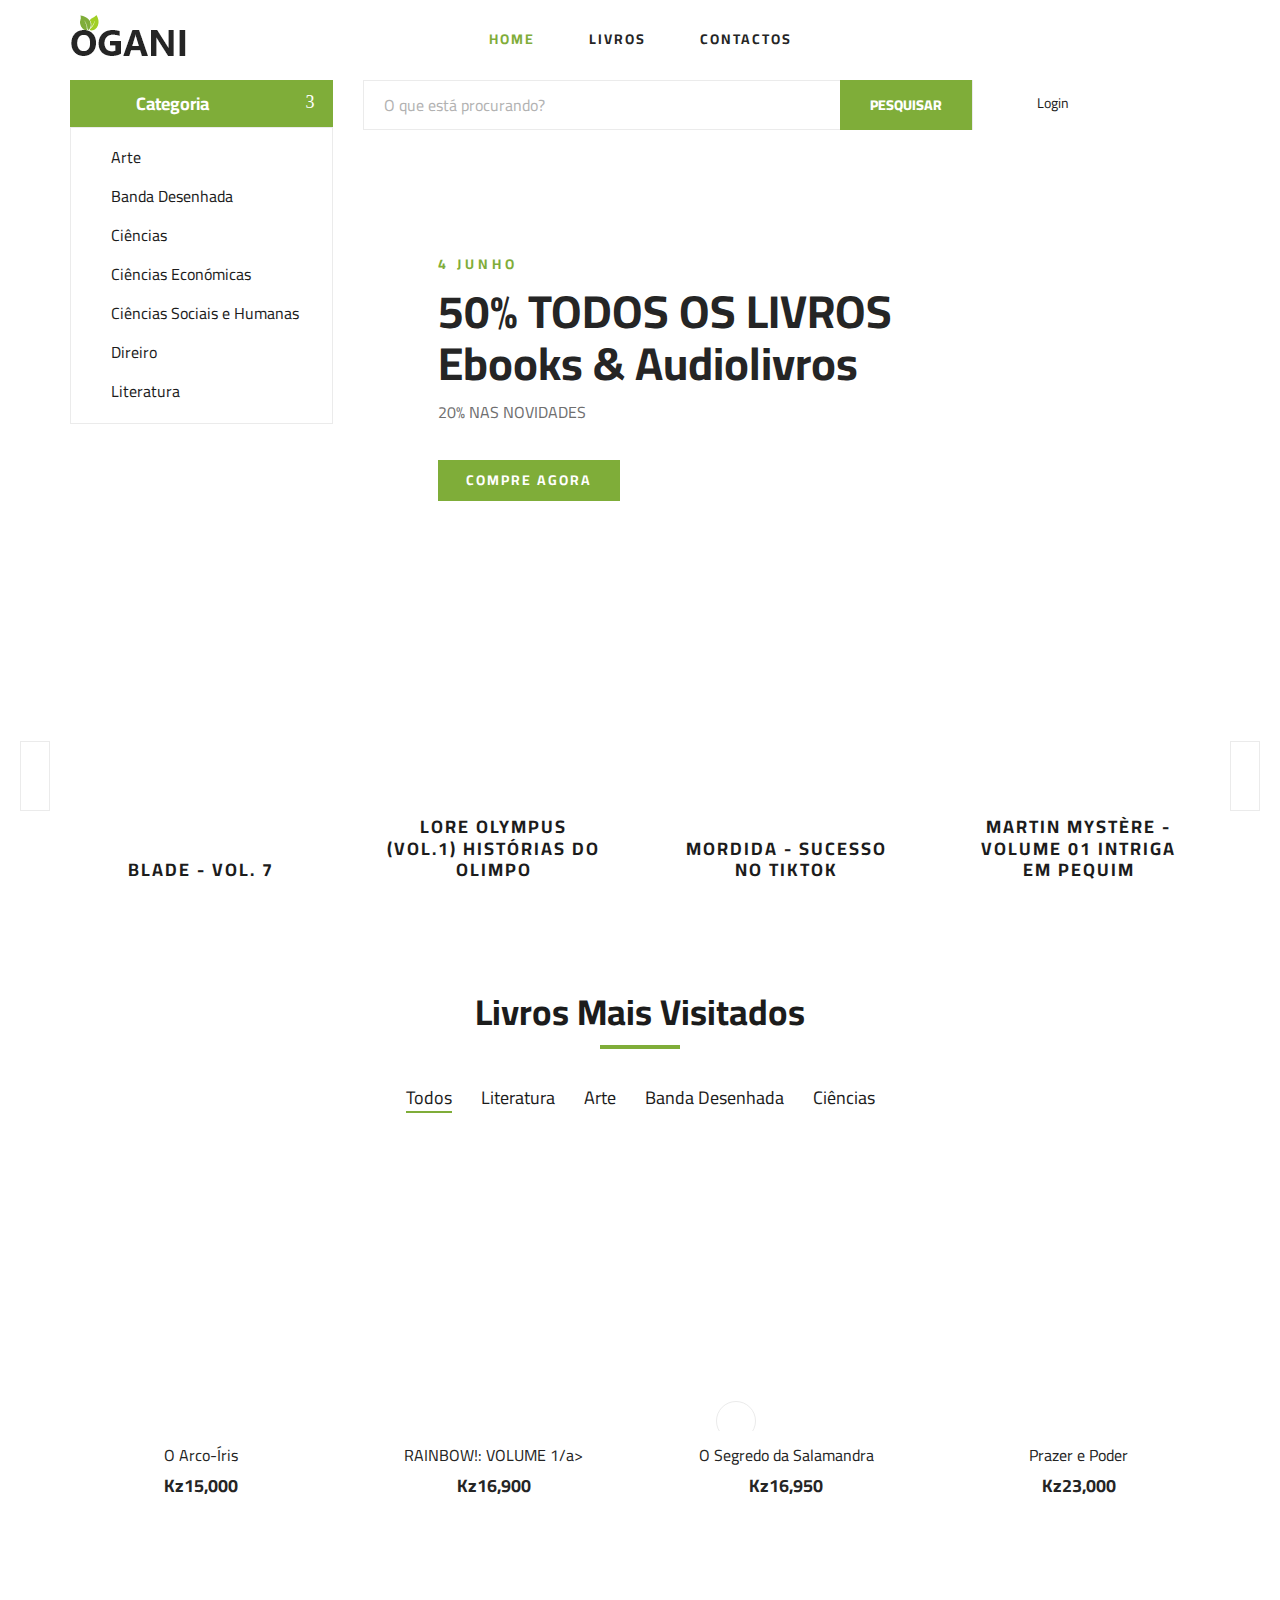
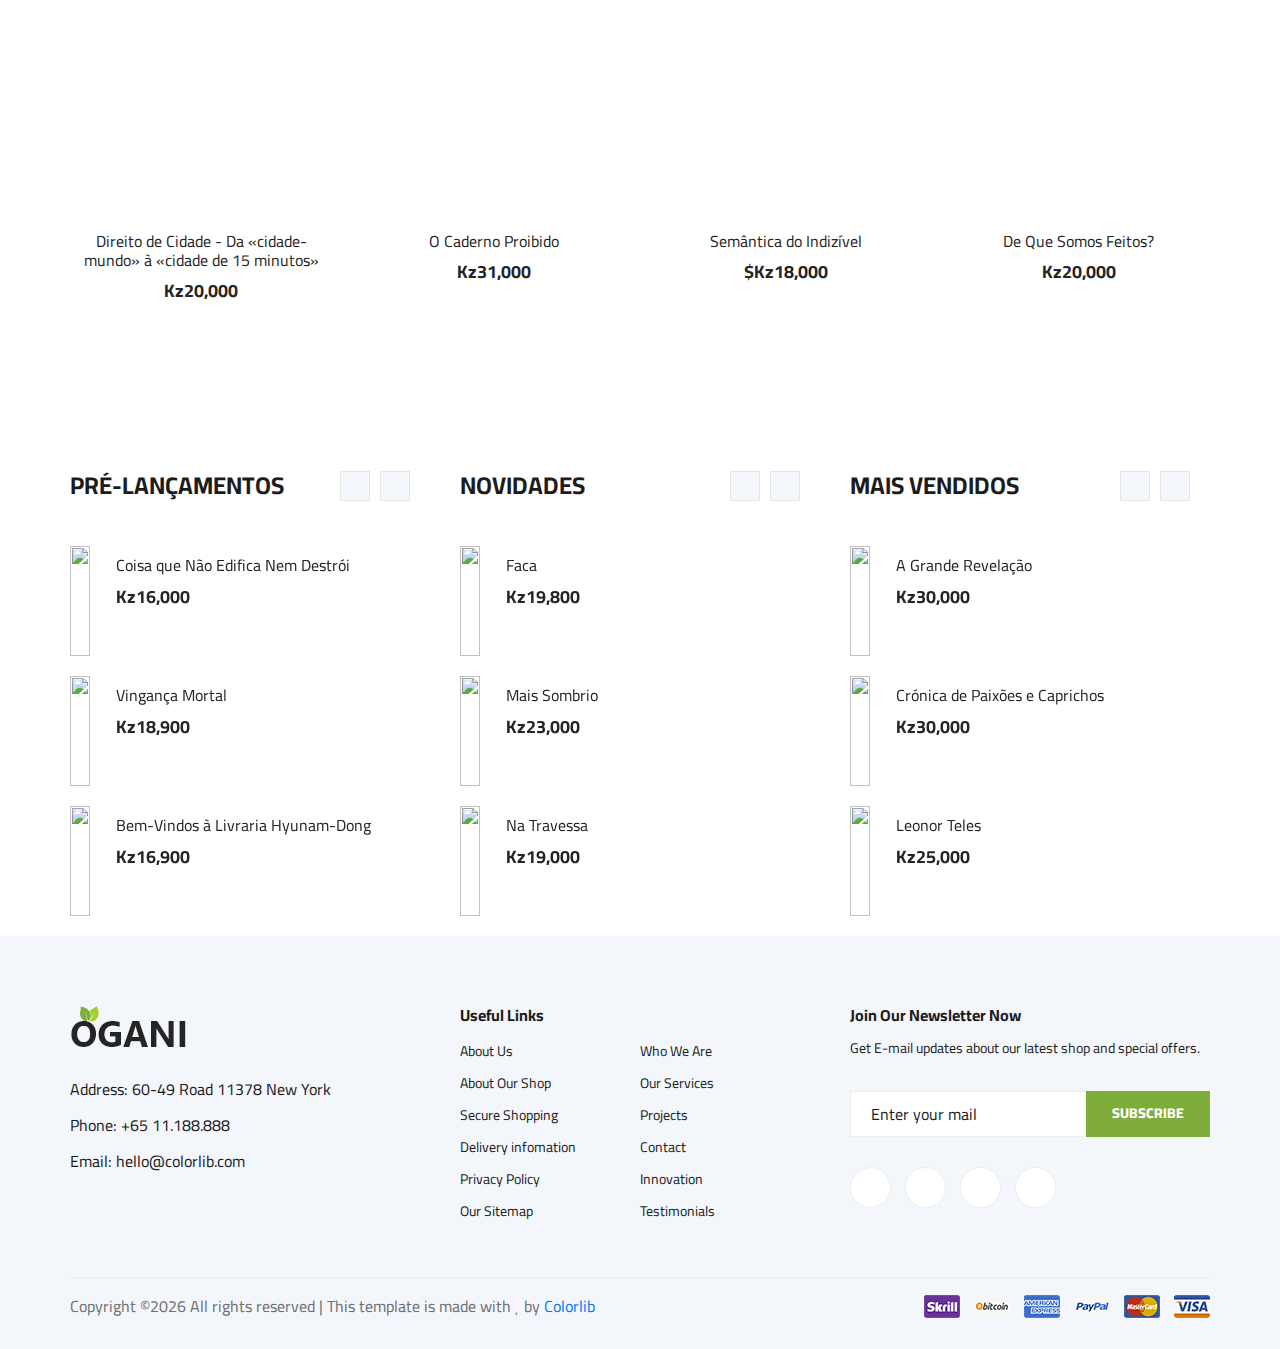
==== front-end/views/index.html @ da1314e0 "first" ====
<!DOCTYPE html>
<html lang="pt">

<head>
    <meta charset="UTF-8">
    <meta name="description" content="Ogani Template">
    <meta name="keywords" content="Ogani, unica, creative, html">
    <meta name="viewport" content="width=device-width, initial-scale=1.0">
    <meta http-equiv="X-UA-Compatible" content="ie=edge">
    <title>Livraria Reepson</title>

    <!-- Google Font -->
    <link href="https://fonts.googleapis.com/css2?family=Cairo:wght@200;300;400;600;900&display=swap" rel="stylesheet">

    <!-- Css Styles -->
    <link rel="stylesheet" href="support/css/bootstrap.min.css" type="text/css">
    <link rel="stylesheet" href="support/css/font-awesome.min.css" type="text/css">
    <link rel="stylesheet" href="support/css/elegant-icons.css" type="text/css">
    <link rel="stylesheet" href="support/css/nice-select.css" type="text/css">
    <link rel="stylesheet" href="support/css/jquery-ui.min.css" type="text/css">
    <link rel="stylesheet" href="support/css/owl.carousel.min.css" type="text/css">
    <link rel="stylesheet" href="support/css/slicknav.min.css" type="text/css">
    <link rel="stylesheet" href="support/css/style.css" type="text/css">
</head>

<body>
    <!-- Page Preloder -->
    <div id="preloder">
        <div class="loader"></div>
    </div>

    <!-- Humberger Begin -->
    <div class="humberger__menu__overlay"></div>
    <div class="humberger__menu__wrapper">
        <div class="humberger__menu__logo">
            <a href="#"><img src="img/logo.png" alt=""></a>
        </div>
    </div>
    <!-- Humberger End -->

    <!-- Header Section Begin -->
    <header class="header">
       
        <div class="container">
            <div class="row">
                <div class="col-lg-3">
                    <div class="header__logo">
                        <a href="./index.html"><img src="support/img/logo.png" alt=""></a>
                    </div>
                </div>
                <div class="col-lg-6">
                    <nav class="header__menu text-center">
                        <ul>
                            <li class="active"><a href="./index.html">Home</a></li>
                            <li><a href="./shop-grid.html">Livros</a></li>
                            <li><a href="./contact.html">Contactos</a></li>
                        </ul>
                    </nav>
                </div>
            </div>
            <div class="humberger__open">
                <i class="fa fa-bars"></i>
            </div>
        </div>
    </header>
    <!-- Header Section End -->

    <!-- Hero Section Begin -->
    <section class="hero">
        <div class="container">
            <div class="row">
                <div class="col-lg-3">
                    <div class="hero__categories">
                        <div class="hero__categories__all">
                            <i class="fa fa-bars"></i>
                            <span>Categoria</span>
                        </div>
                        <ul>
                            <li><a href="#">Arte</a></li>
                            <li><a href="#">Banda Desenhada</a></li>
                            <li><a href="#">Ciências</a></li>
                            <li><a href="#">Ciências Económicas</a></li>
                            <li><a href="#">Ciências Sociais e Humanas</a></li>
                            <li><a href="#">Direiro</a></li>
                            <li><a href="#">Literatura</a></li>
                        </ul>
                    </div>
                </div>
                <div class="col-lg-9">
                    <div class="hero__search">
                        <div class="hero__search__form">
                            <form action="#">
                                <input type="text" placeholder="O que está procurando?">
                                <button type="submit" class="site-btn">Pesquisar</button>
                            </form>
                        </div>
                        <div class="container">
                            <div class="row">
                                <div class="col-lg-6 col-md-6">
                                    <div class="header__top__right">
                                        <div class="header__top__right__auth">
                                            <a href="#"><i class="fa fa-user"></i> Login</a>
                                        </div>
                                    </div>
                                </div>
                            </div>
                        </div>
                    </div>
                    <div class="hero__item set-bg" data-setbg="https://www.bertrand.pt/img/bn_ae_4jun24_v2.jpg">
                        <div class="hero__text">
                            <span>4 junho</span>
                            <h2>50% TODOS OS LIVROS<br />Ebooks & Audiolivros</h2>
                            <p>20% NAS NOVIDADES</p>
                            <a href="#" class="primary-btn">COMPRE AGORA</a>
                        </div>
                    </div>
                </div>
            </div>
        </div>
    </section>
    <!-- Hero Section End -->

    <!-- Categories Section Begin -->
    <section class="categories">
        <div class="container">
            <div class="row">
                <div class="categories__slider owl-carousel">
                    <div class="col-lg-3">
                        <div class="categories__item set-bg" data-setbg="https://lojasaraivanew.vtexassets.com/arquivos/ids/172603-200-200?v=638023933445170000&width=200&height=200&aspect=true">
                            <h5><a href="#">Blade - Vol. 7</a></h5>
                        </div>
                    </div>
                    <div class="col-lg-3">
                        <div class="categories__item set-bg" data-setbg="https://lojasaraivanew.vtexassets.com/arquivos/ids/378299-200-200?v=1781730593&width=200&height=200&aspect=true">
                            <h5><a href="#">Lore Olympus (vol.1) Histórias do Olimpo</a></h5>
                        </div>
                    </div>
                    <div class="col-lg-3">
                        <div class="categories__item set-bg" data-setbg="https://lojasaraivanew.vtexassets.com/arquivos/ids/198503-200-200?v=638068205833700000&width=200&height=200&aspect=true">
                            <h5><a href="#">Mordida - Sucesso no TikTok</a></h5>
                        </div>
                    </div>
                    <div class="col-lg-3">
                        <div class="categories__item set-bg" data-setbg="https://lojasaraivanew.vtexassets.com/arquivos/ids/170591-200-200?v=638023880401900000&width=200&height=200&aspect=true">
                            <h5><a href="#">Martin Mystère - volume 01 Intriga em Pequim</a></h5>
                        </div>
                    </div>
                    <div class="col-lg-3">
                        <div class="categories__item set-bg" data-setbg="https://lojasaraivanew.vtexassets.com/arquivos/ids/169155-200-200?v=638023853735070000&width=200&height=200&aspect=true">
                            <h5><a href="#">Hokuto No Ken - Fist of the North Star - Vol. 2</a></h5>
                        </div>
                    </div>
                </div>
            </div>
        </div>
    </section>
    <!-- Categories Section End -->

    <!-- Featured Section Begin -->
    <section class="featured spad">
        <div class="container">
            <div class="row">
                <div class="col-lg-12">
                    <div class="section-title">
                        <h2>Livros Mais Visitados</h2>
                    </div>
                    <div class="featured__controls">
                        <ul>
                            <li class="active" data-filter="*">Todos</li>
                            <li data-filter=".oranges">Literatura</li>
                            <li data-filter=".fresh-meat">Arte</li>
                            <li data-filter=".vegetables">Banda Desenhada</li>
                            <li data-filter=".fastfood">Ciências</li>
                        </ul>
                    </div>
                </div>
            </div>
            <div class="row featured__filter">
                <div class="col-lg-3 col-md-4 col-sm-6 mix oranges">
                    <div class="featured__item">
                        <div class="featured__item__pic set-bg" data-setbg="https://d3cr86nr52kve0.cloudfront.net/media/catalog/product/cache/bd307f8d82ae38e9b36ec3a58a2a6ec1/9/7/9789722082013_1715692339.jpg">
                            <ul class="featured__item__pic__hover">
                                <li><a href="#"><i class="fa fa-heart"></i></a></li>
                                <li><a href="#"><i class="fa fa-retweet"></i></a></li>
                                <li><a href="#"><i class="fa fa-shopping-cart"></i></a></li>
                            </ul>
                        </div>
                        <div class="featured__item__text">
                            <h6><a href="#">O Arco-Íris</a></h6>
                            <h5>Kz15,000</h5>
                        </div>
                    </div>
                </div>
                <div class="col-lg-3 col-md-4 col-sm-6 mix vegetables">
                    <div class="featured__item">
                        <div class="featured__item__pic set-bg" data-setbg="https://d3cr86nr52kve0.cloudfront.net/media/catalog/product/cache/bd307f8d82ae38e9b36ec3a58a2a6ec1/9/7/9789895741649_1717466989.jpg">
                            <ul class="featured__item__pic__hover">
                                <li><a href="#"><i class="fa fa-heart"></i></a></li>
                                <li><a href="#"><i class="fa fa-retweet"></i></a></li>
                                <li><a href="#"><i class="fa fa-shopping-cart"></i></a></li>
                            </ul>
                        </div>
                        <div class="featured__item__text">
                            <h6><a href="#">RAINBOW!: VOLUME 1/a></h6>
                            <h5>Kz16,900</h5>
                        </div>
                    </div>
                </div>
                <div class="col-lg-3 col-md-4 col-sm-6 mix vegetables">
                    <div class="featured__item">
                        <div class="featured__item__pic set-bg" data-setbg="https://d3cr86nr52kve0.cloudfront.net/media/catalog/product/cache/bd307f8d82ae38e9b36ec3a58a2a6ec1/9/7/9789896829490_1717466887.jpg">
                            <ul class="featured__item__pic__hover">
                                <li><a href="#"><i class="fa fa-heart"></i></a></li>
                                <li><a href="#"><i class="fa fa-retweet"></i></a></li>
                                <li><a href="#"><i class="fa fa-shopping-cart"></i></a></li>
                            </ul>
                        </div>
                        <div class="featured__item__text">
                            <h6><a href="#">O Segredo da Salamandra</a></h6>
                            <h5>Kz16,950</h5>
                        </div>
                    </div>
                </div>
                <div class="col-lg-3 col-md-4 col-sm-6 mix fastfood">
                    <div class="featured__item">
                        <div class="featured__item__pic set-bg" data-setbg="https://d3cr86nr52kve0.cloudfront.net/media/catalog/product/cache/bd307f8d82ae38e9b36ec3a58a2a6ec1/9/7/9789893564905_1717034448.jpg">
                            <ul class="featured__item__pic__hover">
                                <li><a href="#"><i class="fa fa-heart"></i></a></li>
                                <li><a href="#"><i class="fa fa-retweet"></i></a></li>
                                <li><a href="#"><i class="fa fa-shopping-cart"></i></a></li>
                            </ul>
                        </div>
                        <div class="featured__item__text">
                            <h6><a href="#">Prazer e Poder</a></h6>
                            <h5>Kz23,000</h5>
                        </div>
                    </div>
                </div>
                <div class="col-lg-3 col-md-4 col-sm-6 mix fresh-meat">
                    <div class="featured__item">
                        <div class="featured__item__pic set-bg" data-setbg="https://d3cr86nr52kve0.cloudfront.net/media/catalog/product/cache/bd307f8d82ae38e9b36ec3a58a2a6ec1/9/7/9789724427935_1706277690.jpg">
                            <ul class="featured__item__pic__hover">
                                <li><a href="#"><i class="fa fa-heart"></i></a></li>
                                <li><a href="#"><i class="fa fa-retweet"></i></a></li>
                                <li><a href="#"><i class="fa fa-shopping-cart"></i></a></li>
                            </ul>
                        </div>
                        <div class="featured__item__text">
                            <h6><a href="#">Direito de Cidade - Da «cidade-mundo» à «cidade de 15 minutos»</a></h6>
                            <h5>Kz20,000</h5>
                        </div>
                    </div>
                </div>
                <div class="col-lg-3 col-md-4 col-sm-6 mix oranges">
                    <div class="featured__item">
                        <div class="featured__item__pic set-bg" data-setbg="https://d3cr86nr52kve0.cloudfront.net/media/catalog/product/cache/bd307f8d82ae38e9b36ec3a58a2a6ec1/9/7/9789899204171_1714442537.jpg">
                            <ul class="featured__item__pic__hover">
                                <li><a href="#"><i class="fa fa-heart"></i></a></li>
                                <li><a href="#"><i class="fa fa-retweet"></i></a></li>
                                <li><a href="#"><i class="fa fa-shopping-cart"></i></a></li>
                            </ul>
                        </div>
                        <div class="featured__item__text">
                            <h6><a href="#">O Caderno Proibido</a></h6>
                            <h5>Kz31,000</h5>
                        </div>
                    </div>
                </div>
                <div class="col-lg-3 col-md-4 col-sm-6 mix fresh-meat">
                    <div class="featured__item">
                        <div class="featured__item__pic set-bg" data-setbg="https://d3cr86nr52kve0.cloudfront.net/media/catalog/product/cache/bd307f8d82ae38e9b36ec3a58a2a6ec1/9/7/9789724428345_1711595065.jpg">
                            <ul class="featured__item__pic__hover">
                                <li><a href="#"><i class="fa fa-heart"></i></a></li>
                                <li><a href="#"><i class="fa fa-retweet"></i></a></li>
                                <li><a href="#"><i class="fa fa-shopping-cart"></i></a></li>
                            </ul>
                        </div>
                        <div class="featured__item__text">
                            <h6><a href="#">Semântica do Indizível</a></h6>
                            <h5>$Kz18,000</h5>
                        </div>
                    </div>
                </div>
                <div class="col-lg-3 col-md-4 col-sm-6 mix fastfood">
                    <div class="featured__item">
                        <div class="featured__item__pic set-bg" data-setbg="https://d3cr86nr52kve0.cloudfront.net/media/catalog/product/cache/bd307f8d82ae38e9b36ec3a58a2a6ec1/9/7/9789892359618_1717419799.jpg">
                            <ul class="featured__item__pic__hover">
                                <li><a href="#"><i class="fa fa-heart"></i></a></li>
                                <li><a href="#"><i class="fa fa-retweet"></i></a></li>
                                <li><a href="#"><i class="fa fa-shopping-cart"></i></a></li>
                            </ul>
                        </div>
                        <div class="featured__item__text">
                            <h6><a href="#">De Que Somos Feitos?</a></h6>
                            <h5>Kz20,000</h5>
                        </div>
                    </div>
                </div>
            </div>
        </div>
    </section>
    <!-- Featured Section End -->

    <!-- Latest Product Section Begin -->
    <section class="latest-product spad">
        <div class="container">
            <div class="row">
                <div class="col-lg-4 col-md-6">
                    <div class="latest-product__text">
                        <h4>PRÉ-LANÇAMENTOS</h4>
                        <div class="latest-product__slider owl-carousel">
                            <div class="latest-prdouct__slider__item">
                                <a href="#" class="latest-product__item">
                                    <div class="latest-product__item__pic">
                                        <img src="https://img.bertrand.pt/images/coisa-que-nao-edifica-nem-destroi-ricardo-araujo-pereira/NDV8MzAwNDQ3Njd8MjY1MjM3OTN8MTcxNjgxODQwODAwMHx3ZWJw/175x&ctx=0" alt="">
                                    </div>
                                    <div class="latest-product__item__text">
                                        <h6>Coisa que Não Edifica Nem Destrói</h6>
                                        <span>Kz16,000</span>
                                    </div>
                                </a>
                                <a href="#" class="latest-product__item">
                                    <div class="latest-product__item__pic">
                                        <img src="https://img.bertrand.pt/images/vinganca-mortal-bruno-m-franco/NDV8MzAwNDkzNzF8MjY1Mjk2Nzd8MTcxNjk3Njc2NDAwMHx3ZWJw/300x" alt="">
                                    </div>
                                    <div class="latest-product__item__text">
                                        <h6>Vingança Mortal</h6>
                                        <span>Kz18,900</span>
                                    </div>
                                </a>
                                <a href="#" class="latest-product__item">
                                    <div class="latest-product__item__pic">
                                        <img src="https://img.bertrand.pt/images/bem-vindos-a-livraria-hyunam-dong-hwang-bo-reum/NDV8MzAwMTAxMTh8MjY0ODI4OTJ8MTcxNTc2NzAxOTAwMHx3ZWJw/300x" alt="">
                                    </div>
                                    <div class="latest-product__item__text">
                                        <h6>Bem-Vindos à Livraria Hyunam-Dong</h6>
                                        <span>Kz16,900</span>
                                    </div>
                                </a>
                            </div>
                            <div class="latest-prdouct__slider__item">
                                <a href="#" class="latest-product__item">
                                    <div class="latest-product__item__pic">
                                        <img src="https://img.bertrand.pt/images/admiravel-mundo-verde-filipa-fonseca-silva/NDV8MzAwNDkzNzB8MjY1Mjk2NzZ8MTcxNjk3Njc2MzAwMHx3ZWJw/300x" alt="">
                                    </div>
                                    <div class="latest-product__item__text">
                                        <h6>Admirável Mundo Verde</h6>
                                        <span>Kz17,000</span>
                                    </div>
                                </a>
                                <a href="#" class="latest-product__item">
                                    <div class="latest-product__item__pic">
                                        <img src="https://img.bertrand.pt/images/o-futuro-recordado-irene-vallejo/NDV8Mjk3MzQ4OTd8MjYxNjA3NDV8MTcxNTM1MzQ3MTAwMHx3ZWJw/300x" alt="">
                                    </div>
                                    <div class="latest-product__item__text">
                                        <h6>O Futuro Recordado</h6>
                                        <span>Kz20,000</span>
                                    </div>
                                </a>
                                <a href="#" class="latest-product__item">
                                    <div class="latest-product__item__pic">
                                        <img src="https://img.bertrand.pt/images/a-criada-esta-a-ver-freida-mcfadden/NDV8Mjk5OTM5NjV8MjY0NjAzMDJ8MTcxNTMzNjUzNzAwMHx3ZWJw/300x" alt="">
                                    </div>
                                    <div class="latest-product__item__text">
                                        <h6>A Criada Está a Ver</h6>
                                        <span>Kz30,000</span>
                                    </div>
                                </a>
                            </div>
                        </div>
                    </div>
                </div>
                <div class="col-lg-4 col-md-6">
                    <div class="latest-product__text">
                        <h4>NOVIDADES</h4>
                        <div class="latest-product__slider owl-carousel">
                            <div class="latest-prdouct__slider__item">
                                <a href="#" class="latest-product__item">
                                    <div class="latest-product__item__pic">
                                        <img src="https://img.bertrand.pt/images/faca-salman-rushdie/NDV8Mjk5NzMwMjl8MjY0MzczNTZ8MTcxNDY0MTA1NTAwMHx3ZWJw/300x" alt="">
                                    </div>
                                    <div class="latest-product__item__text">
                                        <h6>Faca</h6>
                                        <span>Kz19,800</span>
                                    </div>
                                </a>
                                <a href="#" class="latest-product__item">
                                    <div class="latest-product__item__pic">
                                        <img src="https://img.bertrand.pt/images/mais-sombrio-stephen-king/NDV8Mjk4MTg4NjF8MjYyMzY0MTN8MTcxNDM5NDUwNjAwMHx3ZWJw/300x" alt="">
                                    </div>
                                    <div class="latest-product__item__text">
                                        <h6>Mais Sombrio</h6>
                                        <span>Kz23,000</span>
                                    </div>
                                </a>
                                <a href="#" class="latest-product__item">
                                    <div class="latest-product__item__pic">
                                        <img src="https://img.bertrand.pt/images/na-travessa-rita-nascimento/NDV8Mjk0OTM3NDF8MjU5MDIyMDF8MTcxNDM3NzA1MjAwMHx3ZWJw/300x" alt="">
                                    </div>
                                    <div class="latest-product__item__text">
                                        <h6>Na Travessa</h6>
                                        <span>Kz19,000</span>
                                    </div>
                                </a>
                            </div>
                            <div class="latest-prdouct__slider__item">
                                <a href="#" class="latest-product__item">
                                    <div class="latest-product__item__pic">
                                        <img src="https://img.bertrand.pt/images/deriva-madalena-sa-fernandes/NDV8MzAwMTAwMjl8MjY0ODI0MTV8MTcxNTc2MTI4MTAwMHx3ZWJw/300x" alt="">
                                    </div>
                                    <div class="latest-product__item__text">
                                        <h6>Deriva</h6>
                                        <span>Kz20,000</span>
                                    </div>
                                </a>
                                <a href="#" class="latest-product__item">
                                    <div class="latest-product__item__pic">
                                        <img src="https://img.bertrand.pt/images/camoes-uma-antologia-frederico-lourenco/NDV8Mjk1Mjg5NzV8MjU5NDU0MTd8MTcxNDY1ODgyMjAwMHx3ZWJw/300x" alt="">
                                    </div>
                                    <div class="latest-product__item__text">
                                        <h6>Camões - Uma Antologia</h6>
                                        <span>Kz25,000</span>
                                    </div>
                                </a>
                                <a href="#" class="latest-product__item">
                                    <div class="latest-product__item__pic">
                                        <img src="https://img.bertrand.pt/images/manifesto-pelas-identidades-e-familias-joao-costa/NDV8Mjk5Mjk5MTJ8MjYzOTA3ODZ8MTcxNjE5NTgzNDAwMHx3ZWJw/300x" alt="">
                                    </div>
                                    <div class="latest-product__item__text">
                                        <h6>Manifesto pelas Identidades e Famílias</h6>
                                        <span>Kz14,000</span>
                                    </div>
                                </a>
                            </div>
                        </div>
                    </div>
                </div>
                <div class="col-lg-4 col-md-6">
                    <div class="latest-product__text">
                        <h4>MAIS VENDIDOS</h4>
                        <div class="latest-product__slider owl-carousel">
                            <div class="latest-prdouct__slider__item">
                                <a href="#" class="latest-product__item">
                                    <div class="latest-product__item__pic">
                                        <img src="https://img.bertrand.pt/images/a-grande-revelacao-julia-quinn/NDV8MTU0MjQzMTN8MTA5MTcwNjV8MTcxNTY3MDk4NTAwMHx3ZWJw/300x" alt="">
                                    </div>
                                    <div class="latest-product__item__text">
                                        <h6>A Grande Revelação</h6>
                                        <span>Kz30,000</span>
                                    </div>
                                </a>
                                <a href="#" class="latest-product__item">
                                    <div class="latest-product__item__pic">
                                        <img src="https://img.bertrand.pt/images/cronica-de-paixoes-e-caprichos-julia-quinn/NDV8MTI2MjMxOTB8ODE5NTI4NXwxNjA2NzQ2NDcxMDAwfHdlYnA=/300x" alt="">
                                    </div>
                                    <div class="latest-product__item__text">
                                        <h6>Crónica de Paixões e Caprichos</h6>
                                        <span>Kz30,000</span>
                                    </div>
                                </a>
                                <a href="#" class="latest-product__item">
                                    <div class="latest-product__item__pic">
                                        <img src="https://img.bertrand.pt/images/leonor-teles-isabel-stilwell/NDV8Mjk5NzMyOTl8MjY0Mzc2NzV8MTcxNDY2MzAwMDAwMHx3ZWJw/300x" alt="">
                                    </div>
                                    <div class="latest-product__item__text">
                                        <h6>Leonor Teles</h6>
                                        <span>Kz25,000</span>
                                    </div>
                                </a>
                            </div>
                            <div class="latest-prdouct__slider__item">
                                <a href="#" class="latest-product__item">
                                    <div class="latest-product__item__pic">
                                        <img src="https://img.bertrand.pt/images/a-criada-esta-a-ver-freida-mcfadden/NDV8Mjk5OTM5NjV8MjY0NjAzMDJ8MTcxNTMzNjUzNzAwMHx3ZWJw/300x" alt="">
                                    </div>
                                    <div class="latest-product__item__text">
                                        <h6>A Criada Está a Ver</h6>
                                        <span>Kz20,000</span>
                                    </div>
                                </a>
                                <a href="#" class="latest-product__item">
                                    <div class="latest-product__item__pic">
                                        <img src="https://img.bertrand.pt/images/elefante-na-sala-joana-marques/NDV8Mjk3MzUyOTh8MjYxNjA4MDJ8MTcxNTE1NjQ5NjAwMHx3ZWJw/300x" alt="">
                                    </div>
                                    <div class="latest-product__item__text">
                                        <h6>Elefante na Sala</h6>
                                        <span>Kz18,000</span>
                                    </div>
                                </a>
                                <a href="#" class="latest-product__item">
                                    <div class="latest-product__item__pic">
                                        <img src="https://img.bertrand.pt/images/energiza-te-alexandra-vasconcelos/NDV8Mjk5NzMyOTZ8MjY0Mzc2NzJ8MTcxNDY2Mjk5ODAwMHx3ZWJw/300x" alt="">
                                    </div>
                                    <div class="latest-product__item__text">
                                        <h6>Energiza-te</h6>
                                        <span>Kz18,000</span>
                                    </div>
                                </a>
                            </div>
                        </div>
                    </div>
                </div>
            </div>
        </div>
    </section>
    <!-- Latest Product Section End -->


    <!-- Footer Section Begin -->
    <footer class="footer spad">
        <div class="container">
            <div class="row">
                <div class="col-lg-3 col-md-6 col-sm-6">
                    <div class="footer__about">
                        <div class="footer__about__logo">
                            <a href="./index.html"><img src="support/img/logo.png" alt=""></a>
                        </div>
                        <ul>
                            <li>Address: 60-49 Road 11378 New York</li>
                            <li>Phone: +65 11.188.888</li>
                            <li>Email: hello@colorlib.com</li>
                        </ul>
                    </div>
                </div>
                <div class="col-lg-4 col-md-6 col-sm-6 offset-lg-1">
                    <div class="footer__widget">
                        <h6>Useful Links</h6>
                        <ul>
                            <li><a href="#">About Us</a></li>
                            <li><a href="#">About Our Shop</a></li>
                            <li><a href="#">Secure Shopping</a></li>
                            <li><a href="#">Delivery infomation</a></li>
                            <li><a href="#">Privacy Policy</a></li>
                            <li><a href="#">Our Sitemap</a></li>
                        </ul>
                        <ul>
                            <li><a href="#">Who We Are</a></li>
                            <li><a href="#">Our Services</a></li>
                            <li><a href="#">Projects</a></li>
                            <li><a href="#">Contact</a></li>
                            <li><a href="#">Innovation</a></li>
                            <li><a href="#">Testimonials</a></li>
                        </ul>
                    </div>
                </div>
                <div class="col-lg-4 col-md-12">
                    <div class="footer__widget">
                        <h6>Join Our Newsletter Now</h6>
                        <p>Get E-mail updates about our latest shop and special offers.</p>
                        <form action="#">
                            <input type="text" placeholder="Enter your mail">
                            <button type="submit" class="site-btn">Subscribe</button>
                        </form>
                        <div class="footer__widget__social">
                            <a href="#"><i class="fa fa-facebook"></i></a>
                            <a href="#"><i class="fa fa-instagram"></i></a>
                            <a href="#"><i class="fa fa-twitter"></i></a>
                            <a href="#"><i class="fa fa-pinterest"></i></a>
                        </div>
                    </div>
                </div>
            </div>
            <div class="row">
                <div class="col-lg-12">
                    <div class="footer__copyright">
                        <div class="footer__copyright__text"><p><!-- Link back to Colorlib can't be removed. Template is licensed under CC BY 3.0. -->
  Copyright &copy;<script>document.write(new Date().getFullYear());</script> All rights reserved | This template is made with <i class="fa fa-heart" aria-hidden="true"></i> by <a href="https://colorlib.com" target="_blank">Colorlib</a>
  <!-- Link back to Colorlib can't be removed. Template is licensed under CC BY 3.0. --></p></div>
                        <div class="footer__copyright__payment"><img src="support/img/payment-item.png" alt=""></div>
                    </div>
                </div>
            </div>
        </div>
    </footer>
    <!-- Footer Section End -->

    <!-- Js Plugins -->
    <script src="support/js/jquery-3.3.1.min.js"></script>
    <script src="support/js/bootstrap.min.js"></script>
    <script src="support/js/jquery.nice-select.min.js"></script>
    <script src="support/js/jquery-ui.min.js"></script>
    <script src="support/js/jquery.slicknav.js"></script>
    <script src="support/js/mixitup.min.js"></script>
    <script src="support/js/owl.carousel.min.js"></script>
    <script src="support/js/main.js"></script>



</body>

</html>
---- front-end/views/support/css/elegant-icons.css ----
@font-face {
	font-family: 'ElegantIcons';
	src:url('../fonts/ElegantIcons.eot');
	src:url('../fonts/ElegantIcons.eot?#iefix') format('embedded-opentype'),
		url('../fonts/ElegantIcons.woff') format('woff'),
		url('../fonts/ElegantIcons.ttf') format('truetype'),
		url('../fonts/ElegantIcons.svg#ElegantIcons') format('svg');
	font-weight: normal;
	font-style: normal;
}

/* Use the following CSS code if you want to use data attributes for inserting your icons */
[data-icon]:before {
	font-family: 'ElegantIcons';
	content: attr(data-icon);
	speak: none;
	font-weight: normal;
	font-variant: normal;
	text-transform: none;
	line-height: 1;
	-webkit-font-smoothing: antialiased;
	-moz-osx-font-smoothing: grayscale;
}

/* Use the following CSS code if you want to have a class per icon */
/*
Instead of a list of all class selectors,
you can use the generic selector below, but it's slower:
[class*="your-class-prefix"] {
*/
.arrow_up, .arrow_down, .arrow_left, .arrow_right, .arrow_left-up, .arrow_right-up, .arrow_right-down, .arrow_left-down, .arrow-up-down, .arrow_up-down_alt, .arrow_left-right_alt, .arrow_left-right, .arrow_expand_alt2, .arrow_expand_alt, .arrow_condense, .arrow_expand, .arrow_move, .arrow_carrot-up, .arrow_carrot-down, .arrow_carrot-left, .arrow_carrot-right, .arrow_carrot-2up, .arrow_carrot-2down, .arrow_carrot-2left, .arrow_carrot-2right, .arrow_carrot-up_alt2, .arrow_carrot-down_alt2, .arrow_carrot-left_alt2, .arrow_carrot-right_alt2, .arrow_carrot-2up_alt2, .arrow_carrot-2down_alt2, .arrow_carrot-2left_alt2, .arrow_carrot-2right_alt2, .arrow_triangle-up, .arrow_triangle-down, .arrow_triangle-left, .arrow_triangle-right, .arrow_triangle-up_alt2, .arrow_triangle-down_alt2, .arrow_triangle-left_alt2, .arrow_triangle-right_alt2, .arrow_back, .icon_minus-06, .icon_plus, .icon_close, .icon_check, .icon_minus_alt2, .icon_plus_alt2, .icon_close_alt2, .icon_check_alt2, .icon_zoom-out_alt, .icon_zoom-in_alt, .icon_search, .icon_box-empty, .icon_box-selected, .icon_minus-box, .icon_plus-box, .icon_box-checked, .icon_circle-empty, .icon_circle-slelected, .icon_stop_alt2, .icon_stop, .icon_pause_alt2, .icon_pause, .icon_menu, .icon_menu-square_alt2, .icon_menu-circle_alt2, .icon_ul, .icon_ol, .icon_adjust-horiz, .icon_adjust-vert, .icon_document_alt, .icon_documents_alt, .icon_pencil, .icon_pencil-edit_alt, .icon_pencil-edit, .icon_folder-alt, .icon_folder-open_alt, .icon_folder-add_alt, .icon_info_alt, .icon_error-oct_alt, .icon_error-circle_alt, .icon_error-triangle_alt, .icon_question_alt2, .icon_question, .icon_comment_alt, .icon_chat_alt, .icon_vol-mute_alt, .icon_volume-low_alt, .icon_volume-high_alt, .icon_quotations, .icon_quotations_alt2, .icon_clock_alt, .icon_lock_alt, .icon_lock-open_alt, .icon_key_alt, .icon_cloud_alt, .icon_cloud-upload_alt, .icon_cloud-download_alt, .icon_image, .icon_images, .icon_lightbulb_alt, .icon_gift_alt, .icon_house_alt, .icon_genius, .icon_mobile, .icon_tablet, .icon_laptop, .icon_desktop, .icon_camera_alt, .icon_mail_alt, .icon_cone_alt, .icon_ribbon_alt, .icon_bag_alt, .icon_creditcard, .icon_cart_alt, .icon_paperclip, .icon_tag_alt, .icon_tags_alt, .icon_trash_alt, .icon_cursor_alt, .icon_mic_alt, .icon_compass_alt, .icon_pin_alt, .icon_pushpin_alt, .icon_map_alt, .icon_drawer_alt, .icon_toolbox_alt, .icon_book_alt, .icon_calendar, .icon_film, .icon_table, .icon_contacts_alt, .icon_headphones, .icon_lifesaver, .icon_piechart, .icon_refresh, .icon_link_alt, .icon_link, .icon_loading, .icon_blocked, .icon_archive_alt, .icon_heart_alt, .icon_star_alt, .icon_star-half_alt, .icon_star, .icon_star-half, .icon_tools, .icon_tool, .icon_cog, .icon_cogs, .arrow_up_alt, .arrow_down_alt, .arrow_left_alt, .arrow_right_alt, .arrow_left-up_alt, .arrow_right-up_alt, .arrow_right-down_alt, .arrow_left-down_alt, .arrow_condense_alt, .arrow_expand_alt3, .arrow_carrot_up_alt, .arrow_carrot-down_alt, .arrow_carrot-left_alt, .arrow_carrot-right_alt, .arrow_carrot-2up_alt, .arrow_carrot-2dwnn_alt, .arrow_carrot-2left_alt, .arrow_carrot-2right_alt, .arrow_triangle-up_alt, .arrow_triangle-down_alt, .arrow_triangle-left_alt, .arrow_triangle-right_alt, .icon_minus_alt, .icon_plus_alt, .icon_close_alt, .icon_check_alt, .icon_zoom-out, .icon_zoom-in, .icon_stop_alt, .icon_menu-square_alt, .icon_menu-circle_alt, .icon_document, .icon_documents, .icon_pencil_alt, .icon_folder, .icon_folder-open, .icon_folder-add, .icon_folder_upload, .icon_folder_download, .icon_info, .icon_error-circle, .icon_error-oct, .icon_error-triangle, .icon_question_alt, .icon_comment, .icon_chat, .icon_vol-mute, .icon_volume-low, .icon_volume-high, .icon_quotations_alt, .icon_clock, .icon_lock, .icon_lock-open, .icon_key, .icon_cloud, .icon_cloud-upload, .icon_cloud-download, .icon_lightbulb, .icon_gift, .icon_house, .icon_camera, .icon_mail, .icon_cone, .icon_ribbon, .icon_bag, .icon_cart, .icon_tag, .icon_tags, .icon_trash, .icon_cursor, .icon_mic, .icon_compass, .icon_pin, .icon_pushpin, .icon_map, .icon_drawer, .icon_toolbox, .icon_book, .icon_contacts, .icon_archive, .icon_heart, .icon_profile, .icon_group, .icon_grid-2x2, .icon_grid-3x3, .icon_music, .icon_pause_alt, .icon_phone, .icon_upload, .icon_download, .social_facebook, .social_twitter, .social_pinterest, .social_googleplus, .social_tumblr, .social_tumbleupon, .social_wordpress, .social_instagram, .social_dribbble, .social_vimeo, .social_linkedin, .social_rss, .social_deviantart, .social_share, .social_myspace, .social_skype, .social_youtube, .social_picassa, .social_googledrive, .social_flickr, .social_blogger, .social_spotify, .social_delicious, .social_facebook_circle, .social_twitter_circle, .social_pinterest_circle, .social_googleplus_circle, .social_tumblr_circle, .social_stumbleupon_circle, .social_wordpress_circle, .social_instagram_circle, .social_dribbble_circle, .social_vimeo_circle, .social_linkedin_circle, .social_rss_circle, .social_deviantart_circle, .social_share_circle, .social_myspace_circle, .social_skype_circle, .social_youtube_circle, .social_picassa_circle, .social_googledrive_alt2, .social_flickr_circle, .social_blogger_circle, .social_spotify_circle, .social_delicious_circle, .social_facebook_square, .social_twitter_square, .social_pinterest_square, .social_googleplus_square, .social_tumblr_square, .social_stumbleupon_square, .social_wordpress_square, .social_instagram_square, .social_dribbble_square, .social_vimeo_square, .social_linkedin_square, .social_rss_square, .social_deviantart_square, .social_share_square, .social_myspace_square, .social_skype_square, .social_youtube_square, .social_picassa_square, .social_googledrive_square, .social_flickr_square, .social_blogger_square, .social_spotify_square, .social_delicious_square, .icon_printer, .icon_calulator, .icon_building, .icon_floppy, .icon_drive, .icon_search-2, .icon_id, .icon_id-2, .icon_puzzle, .icon_like, .icon_dislike, .icon_mug, .icon_currency, .icon_wallet, .icon_pens, .icon_easel, .icon_flowchart, .icon_datareport, .icon_briefcase, .icon_shield, .icon_percent, .icon_globe, .icon_globe-2, .icon_target, .icon_hourglass, .icon_balance, .icon_rook, .icon_printer-alt, .icon_calculator_alt, .icon_building_alt, .icon_floppy_alt, .icon_drive_alt, .icon_search_alt, .icon_id_alt, .icon_id-2_alt, .icon_puzzle_alt, .icon_like_alt, .icon_dislike_alt, .icon_mug_alt, .icon_currency_alt, .icon_wallet_alt, .icon_pens_alt, .icon_easel_alt, .icon_flowchart_alt, .icon_datareport_alt, .icon_briefcase_alt, .icon_shield_alt, .icon_percent_alt, .icon_globe_alt, .icon_clipboard {
	font-family: 'ElegantIcons';
	speak: none;
	font-style: normal;
	font-weight: normal;
	font-variant: normal;
	text-transform: none;
	line-height: 1;
	-webkit-font-smoothing: antialiased;
}
.arrow_up:before {
	content: "\21";
}
.arrow_down:before {
	content: "\22";
}
.arrow_left:before {
	content: "\23";
}
.arrow_right:before {
	content: "\24";
}
.arrow_left-up:before {
	content: "\25";
}
.arrow_right-up:before {
	content: "\26";
}
.arrow_right-down:before {
	content: "\27";
}
.arrow_left-down:before {
	content: "\28";
}
.arrow-up-down:before {
	content: "\29";
}
.arrow_up-down_alt:before {
	content: "\2a";
}
.arrow_left-right_alt:before {
	content: "\2b";
}
.arrow_left-right:before {
	content: "\2c";
}
.arrow_expand_alt2:before {
	content: "\2d";
}
.arrow_expand_alt:before {
	content: "\2e";
}
.arrow_condense:before {
	content: "\2f";
}
.arrow_expand:before {
	content: "\30";
}
.arrow_move:before {
	content: "\31";
}
.arrow_carrot-up:before {
	content: "\32";
}
.arrow_carrot-down:before {
	content: "\33";
}
.arrow_carrot-left:before {
	content: "\34";
}
.arrow_carrot-right:before {
	content: "\35";
}
.arrow_carrot-2up:before {
	content: "\36";
}
.arrow_carrot-2down:before {
	content: "\37";
}
.arrow_carrot-2left:before {
	content: "\38";
}
.arrow_carrot-2right:before {
	content: "\39";
}
.arrow_carrot-up_alt2:before {
	content: "\3a";
}
.arrow_carrot-down_alt2:before {
	content: "\3b";
}
.arrow_carrot-left_alt2:before {
	content: "\3c";
}
.arrow_carrot-right_alt2:before {
	content: "\3d";
}
.arrow_carrot-2up_alt2:before {
	content: "\3e";
}
.arrow_carrot-2down_alt2:before {
	content: "\3f";
}
.arrow_carrot-2left_alt2:before {
	content: "\40";
}
.arrow_carrot-2right_alt2:before {
	content: "\41";
}
.arrow_triangle-up:before {
	content: "\42";
}
.arrow_triangle-down:before {
	content: "\43";
}
.arrow_triangle-left:before {
	content: "\44";
}
.arrow_triangle-right:before {
	content: "\45";
}
.arrow_triangle-up_alt2:before {
	content: "\46";
}
.arrow_triangle-down_alt2:before {
	content: "\47";
}
.arrow_triangle-left_alt2:before {
	content: "\48";
}
.arrow_triangle-right_alt2:before {
	content: "\49";
}
.arrow_back:before {
	content: "\4a";
}
.icon_minus-06:before {
	content: "\4b";
}
.icon_plus:before {
	content: "\4c";
}
.icon_close:before {
	content: "\4d";
}
.icon_check:before {
	content: "\4e";
}
.icon_minus_alt2:before {
	content: "\4f";
}
.icon_plus_alt2:before {
	content: "\50";
}
.icon_close_alt2:before {
	content: "\51";
}
.icon_check_alt2:before {
	content: "\52";
}
.icon_zoom-out_alt:before {
	content: "\53";
}
.icon_zoom-in_alt:before {
	content: "\54";
}
.icon_search:before {
	content: "\55";
}
.icon_box-empty:before {
	content: "\56";
}
.icon_box-selected:before {
	content: "\57";
}
.icon_minus-box:before {
	content: "\58";
}
.icon_plus-box:before {
	content: "\59";
}
.icon_box-checked:before {
	content: "\5a";
}
.icon_circle-empty:before {
	content: "\5b";
}
.icon_circle-slelected:before {
	content: "\5c";
}
.icon_stop_alt2:before {
	content: "\5d";
}
.icon_stop:before {
	content: "\5e";
}
.icon_pause_alt2:before {
	content: "\5f";
}
.icon_pause:before {
	content: "\60";
}
.icon_menu:before {
	content: "\61";
}
.icon_menu-square_alt2:before {
	content: "\62";
}
.icon_menu-circle_alt2:before {
	content: "\63";
}
.icon_ul:before {
	content: "\64";
}
.icon_ol:before {
	content: "\65";
}
.icon_adjust-horiz:before {
	content: "\66";
}
.icon_adjust-vert:before {
	content: "\67";
}
.icon_document_alt:before {
	content: "\68";
}
.icon_documents_alt:before {
	content: "\69";
}
.icon_pencil:before {
	content: "\6a";
}
.icon_pencil-edit_alt:before {
	content: "\6b";
}
.icon_pencil-edit:before {
	content: "\6c";
}
.icon_folder-alt:before {
	content: "\6d";
}
.icon_folder-open_alt:before {
	content: "\6e";
}
.icon_folder-add_alt:before {
	content: "\6f";
}
.icon_info_alt:before {
	content: "\70";
}
.icon_error-oct_alt:before {
	content: "\71";
}
.icon_error-circle_alt:before {
	content: "\72";
}
.icon_error-triangle_alt:before {
	content: "\73";
}
.icon_question_alt2:before {
	content: "\74";
}
.icon_question:before {
	content: "\75";
}
.icon_comment_alt:before {
	content: "\76";
}
.icon_chat_alt:before {
	content: "\77";
}
.icon_vol-mute_alt:before {
	content: "\78";
}
.icon_volume-low_alt:before {
	content: "\79";
}
.icon_volume-high_alt:before {
	content: "\7a";
}
.icon_quotations:before {
	content: "\7b";
}
.icon_quotations_alt2:before {
	content: "\7c";
}
.icon_clock_alt:before {
	content: "\7d";
}
.icon_lock_alt:before {
	content: "\7e";
}
.icon_lock-open_alt:before {
	content: "\e000";
}
.icon_key_alt:before {
	content: "\e001";
}
.icon_cloud_alt:before {
	content: "\e002";
}
.icon_cloud-upload_alt:before {
	content: "\e003";
}
.icon_cloud-download_alt:before {
	content: "\e004";
}
.icon_image:before {
	content: "\e005";
}
.icon_images:before {
	content: "\e006";
}
.icon_lightbulb_alt:before {
	content: "\e007";
}
.icon_gift_alt:before {
	content: "\e008";
}
.icon_house_alt:before {
	content: "\e009";
}
.icon_genius:before {
	content: "\e00a";
}
.icon_mobile:before {
	content: "\e00b";
}
.icon_tablet:before {
	content: "\e00c";
}
.icon_laptop:before {
	content: "\e00d";
}
.icon_desktop:before {
	content: "\e00e";
}
.icon_camera_alt:before {
	content: "\e00f";
}
.icon_mail_alt:before {
	content: "\e010";
}
.icon_cone_alt:before {
	content: "\e011";
}
.icon_ribbon_alt:before {
	content: "\e012";
}
.icon_bag_alt:before {
	content: "\e013";
}
.icon_creditcard:before {
	content: "\e014";
}
.icon_cart_alt:before {
	content: "\e015";
}
.icon_paperclip:before {
	content: "\e016";
}
.icon_tag_alt:before {
	content: "\e017";
}
.icon_tags_alt:before {
	content: "\e018";
}
.icon_trash_alt:before {
	content: "\e019";
}
.icon_cursor_alt:before {
	content: "\e01a";
}
.icon_mic_alt:before {
	content: "\e01b";
}
.icon_compass_alt:before {
	content: "\e01c";
}
.icon_pin_alt:before {
	content: "\e01d";
}
.icon_pushpin_alt:before {
	content: "\e01e";
}
.icon_map_alt:before {
	content: "\e01f";
}
.icon_drawer_alt:before {
	content: "\e020";
}
.icon_toolbox_alt:before {
	content: "\e021";
}
.icon_book_alt:before {
	content: "\e022";
}
.icon_calendar:before {
	content: "\e023";
}
.icon_film:before {
	content: "\e024";
}
.icon_table:before {
	content: "\e025";
}
.icon_contacts_alt:before {
	content: "\e026";
}
.icon_headphones:before {
	content: "\e027";
}
.icon_lifesaver:before {
	content: "\e028";
}
.icon_piechart:before {
	content: "\e029";
}
.icon_refresh:before {
	content: "\e02a";
}
.icon_link_alt:before {
	content: "\e02b";
}
.icon_link:before {
	content: "\e02c";
}
.icon_loading:before {
	content: "\e02d";
}
.icon_blocked:before {
	content: "\e02e";
}
.icon_archive_alt:before {
	content: "\e02f";
}
.icon_heart_alt:before {
	content: "\e030";
}
.icon_star_alt:before {
	content: "\e031";
}
.icon_star-half_alt:before {
	content: "\e032";
}
.icon_star:before {
	content: "\e033";
}
.icon_star-half:before {
	content: "\e034";
}
.icon_tools:before {
	content: "\e035";
}
.icon_tool:before {
	content: "\e036";
}
.icon_cog:before {
	content: "\e037";
}
.icon_cogs:before {
	content: "\e038";
}
.arrow_up_alt:before {
	content: "\e039";
}
.arrow_down_alt:before {
	content: "\e03a";
}
.arrow_left_alt:before {
	content: "\e03b";
}
.arrow_right_alt:before {
	content: "\e03c";
}
.arrow_left-up_alt:before {
	content: "\e03d";
}
.arrow_right-up_alt:before {
	content: "\e03e";
}
.arrow_right-down_alt:before {
	content: "\e03f";
}
.arrow_left-down_alt:before {
	content: "\e040";
}
.arrow_condense_alt:before {
	content: "\e041";
}
.arrow_expand_alt3:before {
	content: "\e042";
}
.arrow_carrot_up_alt:before {
	content: "\e043";
}
.arrow_carrot-down_alt:before {
	content: "\e044";
}
.arrow_carrot-left_alt:before {
	content: "\e045";
}
.arrow_carrot-right_alt:before {
	content: "\e046";
}
.arrow_carrot-2up_alt:before {
	content: "\e047";
}
.arrow_carrot-2dwnn_alt:before {
	content: "\e048";
}
.arrow_carrot-2left_alt:before {
	content: "\e049";
}
.arrow_carrot-2right_alt:before {
	content: "\e04a";
}
.arrow_triangle-up_alt:before {
	content: "\e04b";
}
.arrow_triangle-down_alt:before {
	content: "\e04c";
}
.arrow_triangle-left_alt:before {
	content: "\e04d";
}
.arrow_triangle-right_alt:before {
	content: "\e04e";
}
.icon_minus_alt:before {
	content: "\e04f";
}
.icon_plus_alt:before {
	content: "\e050";
}
.icon_close_alt:before {
	content: "\e051";
}
.icon_check_alt:before {
	content: "\e052";
}
.icon_zoom-out:before {
	content: "\e053";
}
.icon_zoom-in:before {
	content: "\e054";
}
.icon_stop_alt:before {
	content: "\e055";
}
.icon_menu-square_alt:before {
	content: "\e056";
}
.icon_menu-circle_alt:before {
	content: "\e057";
}
.icon_document:before {
	content: "\e058";
}
.icon_documents:before {
	content: "\e059";
}
.icon_pencil_alt:before {
	content: "\e05a";
}
.icon_folder:before {
	content: "\e05b";
}
.icon_folder-open:before {
	content: "\e05c";
}
.icon_folder-add:before {
	content: "\e05d";
}
.icon_folder_upload:before {
	content: "\e05e";
}
.icon_folder_download:before {
	content: "\e05f";
}
.icon_info:before {
	content: "\e060";
}
.icon_error-circle:before {
	content: "\e061";
}
.icon_error-oct:before {
	content: "\e062";
}
.icon_error-triangle:before {
	content: "\e063";
}
.icon_question_alt:before {
	content: "\e064";
}
.icon_comment:before {
	content: "\e065";
}
.icon_chat:before {
	content: "\e066";
}
.icon_vol-mute:before {
	content: "\e067";
}
.icon_volume-low:before {
	content: "\e068";
}
.icon_volume-high:before {
	content: "\e069";
}
.icon_quotations_alt:before {
	content: "\e06a";
}
.icon_clock:before {
	content: "\e06b";
}
.icon_lock:before {
	content: "\e06c";
}
.icon_lock-open:before {
	content: "\e06d";
}
.icon_key:before {
	content: "\e06e";
}
.icon_cloud:before {
	content: "\e06f";
}
.icon_cloud-upload:before {
	content: "\e070";
}
.icon_cloud-download:before {
	content: "\e071";
}
.icon_lightbulb:before {
	content: "\e072";
}
.icon_gift:before {
	content: "\e073";
}
.icon_house:before {
	content: "\e074";
}
.icon_camera:before {
	content: "\e075";
}
.icon_mail:before {
	content: "\e076";
}
.icon_cone:before {
	content: "\e077";
}
.icon_ribbon:before {
	content: "\e078";
}
.icon_bag:before {
	content: "\e079";
}
.icon_cart:before {
	content: "\e07a";
}
.icon_tag:before {
	content: "\e07b";
}
.icon_tags:before {
	content: "\e07c";
}
.icon_trash:before {
	content: "\e07d";
}
.icon_cursor:before {
	content: "\e07e";
}
.icon_mic:before {
	content: "\e07f";
}
.icon_compass:before {
	content: "\e080";
}
.icon_pin:before {
	content: "\e081";
}
.icon_pushpin:before {
	content: "\e082";
}
.icon_map:before {
	content: "\e083";
}
.icon_drawer:before {
	content: "\e084";
}
.icon_toolbox:before {
	content: "\e085";
}
.icon_book:before {
	content: "\e086";
}
.icon_contacts:before {
	content: "\e087";
}
.icon_archive:before {
	content: "\e088";
}
.icon_heart:before {
	content: "\e089";
}
.icon_profile:before {
	content: "\e08a";
}
.icon_group:before {
	content: "\e08b";
}
.icon_grid-2x2:before {
	content: "\e08c";
}
.icon_grid-3x3:before {
	content: "\e08d";
}
.icon_music:before {
	content: "\e08e";
}
.icon_pause_alt:before {
	content: "\e08f";
}
.icon_phone:before {
	content: "\e090";
}
.icon_upload:before {
	content: "\e091";
}
.icon_download:before {
	content: "\e092";
}
.social_facebook:before {
	content: "\e093";
}
.social_twitter:before {
	content: "\e094";
}
.social_pinterest:before {
	content: "\e095";
}
.social_googleplus:before {
	content: "\e096";
}
.social_tumblr:before {
	content: "\e097";
}
.social_tumbleupon:before {
	content: "\e098";
}
.social_wordpress:before {
	content: "\e099";
}
.social_instagram:before {
	content: "\e09a";
}
.social_dribbble:before {
	content: "\e09b";
}
.social_vimeo:before {
	content: "\e09c";
}
.social_linkedin:before {
	content: "\e09d";
}
.social_rss:before {
	content: "\e09e";
}
.social_deviantart:before {
	content: "\e09f";
}
.social_share:before {
	content: "\e0a0";
}
.social_myspace:before {
	content: "\e0a1";
}
.social_skype:before {
	content: "\e0a2";
}
.social_youtube:before {
	content: "\e0a3";
}
.social_picassa:before {
	content: "\e0a4";
}
.social_googledrive:before {
	content: "\e0a5";
}
.social_flickr:before {
	content: "\e0a6";
}
.social_blogger:before {
	content: "\e0a7";
}
.social_spotify:before {
	content: "\e0a8";
}
.social_delicious:before {
	content: "\e0a9";
}
.social_facebook_circle:before {
	content: "\e0aa";
}
.social_twitter_circle:before {
	content: "\e0ab";
}
.social_pinterest_circle:before {
	content: "\e0ac";
}
.social_googleplus_circle:before {
	content: "\e0ad";
}
.social_tumblr_circle:before {
	content: "\e0ae";
}
.social_stumbleupon_circle:before {
	content: "\e0af";
}
.social_wordpress_circle:before {
	content: "\e0b0";
}
.social_instagram_circle:before {
	content: "\e0b1";
}
.social_dribbble_circle:before {
	content: "\e0b2";
}
.social_vimeo_circle:before {
	content: "\e0b3";
}
.social_linkedin_circle:before {
	content: "\e0b4";
}
.social_rss_circle:before {
	content: "\e0b5";
}
.social_deviantart_circle:before {
	content: "\e0b6";
}
.social_share_circle:before {
	content: "\e0b7";
}
.social_myspace_circle:before {
	content: "\e0b8";
}
.social_skype_circle:before {
	content: "\e0b9";
}
.social_youtube_circle:before {
	content: "\e0ba";
}
.social_picassa_circle:before {
	content: "\e0bb";
}
.social_googledrive_alt2:before {
	content: "\e0bc";
}
.social_flickr_circle:before {
	content: "\e0bd";
}
.social_blogger_circle:before {
	content: "\e0be";
}
.social_spotify_circle:before {
	content: "\e0bf";
}
.social_delicious_circle:before {
	content: "\e0c0";
}
.social_facebook_square:before {
	content: "\e0c1";
}
.social_twitter_square:before {
	content: "\e0c2";
}
.social_pinterest_square:before {
	content: "\e0c3";
}
.social_googleplus_square:before {
	content: "\e0c4";
}
.social_tumblr_square:before {
	content: "\e0c5";
}
.social_stumbleupon_square:before {
	content: "\e0c6";
}
.social_wordpress_square:before {
	content: "\e0c7";
}
.social_instagram_square:before {
	content: "\e0c8";
}
.social_dribbble_square:before {
	content: "\e0c9";
}
.social_vimeo_square:before {
	content: "\e0ca";
}
.social_linkedin_square:before {
	content: "\e0cb";
}
.social_rss_square:before {
	content: "\e0cc";
}
.social_deviantart_square:before {
	content: "\e0cd";
}
.social_share_square:before {
	content: "\e0ce";
}
.social_myspace_square:before {
	content: "\e0cf";
}
.social_skype_square:before {
	content: "\e0d0";
}
.social_youtube_square:before {
	content: "\e0d1";
}
.social_picassa_square:before {
	content: "\e0d2";
}
.social_googledrive_square:before {
	content: "\e0d3";
}
.social_flickr_square:before {
	content: "\e0d4";
}
.social_blogger_square:before {
	content: "\e0d5";
}
.social_spotify_square:before {
	content: "\e0d6";
}
.social_delicious_square:before {
	content: "\e0d7";
}
.icon_printer:before {
	content: "\e103";
}
.icon_calulator:before {
	content: "\e0ee";
}
.icon_building:before {
	content: "\e0ef";
}
.icon_floppy:before {
	content: "\e0e8";
}
.icon_drive:before {
	content: "\e0ea";
}
.icon_search-2:before {
	content: "\e101";
}
.icon_id:before {
	content: "\e107";
}
.icon_id-2:before {
	content: "\e108";
}
.icon_puzzle:before {
	content: "\e102";
}
.icon_like:before {
	content: "\e106";
}
.icon_dislike:before {
	content: "\e0eb";
}
.icon_mug:before {
	content: "\e105";
}
.icon_currency:before {
	content: "\e0ed";
}
.icon_wallet:before {
	content: "\e100";
}
.icon_pens:before {
	content: "\e104";
}
.icon_easel:before {
	content: "\e0e9";
}
.icon_flowchart:before {
	content: "\e109";
}
.icon_datareport:before {
	content: "\e0ec";
}
.icon_briefcase:before {
	content: "\e0fe";
}
.icon_shield:before {
	content: "\e0f6";
}
.icon_percent:before {
	content: "\e0fb";
}
.icon_globe:before {
	content: "\e0e2";
}
.icon_globe-2:before {
	content: "\e0e3";
}
.icon_target:before {
	content: "\e0f5";
}
.icon_hourglass:before {
	content: "\e0e1";
}
.icon_balance:before {
	content: "\e0ff";
}
.icon_rook:before {
	content: "\e0f8";
}
.icon_printer-alt:before {
	content: "\e0fa";
}
.icon_calculator_alt:before {
	content: "\e0e7";
}
.icon_building_alt:before {
	content: "\e0fd";
}
.icon_floppy_alt:before {
	content: "\e0e4";
}
.icon_drive_alt:before {
	content: "\e0e5";
}
.icon_search_alt:before {
	content: "\e0f7";
}
.icon_id_alt:before {
	content: "\e0e0";
}
.icon_id-2_alt:before {
	content: "\e0fc";
}
.icon_puzzle_alt:before {
	content: "\e0f9";
}
.icon_like_alt:before {
	content: "\e0dd";
}
.icon_dislike_alt:before {
	content: "\e0f1";
}
.icon_mug_alt:before {
	content: "\e0dc";
}
.icon_currency_alt:before {
	content: "\e0f3";
}
.icon_wallet_alt:before {
	content: "\e0d8";
}
.icon_pens_alt:before {
	content: "\e0db";
}
.icon_easel_alt:before {
	content: "\e0f0";
}
.icon_flowchart_alt:before {
	content: "\e0df";
}
.icon_datareport_alt:before {
	content: "\e0f2";
}
.icon_briefcase_alt:before {
	content: "\e0f4";
}
.icon_shield_alt:before {
	content: "\e0d9";
}
.icon_percent_alt:before {
	content: "\e0da";
}
.icon_globe_alt:before {
	content: "\e0de";
}
.icon_clipboard:before {
	content: "\e0e6";
}


	.glyph {
		float: left;
		text-align: center;
		padding: .75em;
		margin: .4em 1.5em .75em 0;
		width: 6em;
text-shadow: none;
	}
        .glyph_big {
        font-size: 128px;
        color: #59c5dc;
        float: left;
        margin-right: 20px;
        }

        .glyph div { padding-bottom: 10px;}

	.glyph input {
		font-family: consolas, monospace;
		font-size: 12px;
		width: 100%;
		text-align: center;
		border: 0;
		box-shadow: 0 0 0 1px #ccc;
		padding: .2em;
                -moz-border-radius: 5px;
                -webkit-border-radius: 5px;
	}
	.centered {
		margin-left: auto;
		margin-right: auto;
	}
	.glyph .fs1 {
		font-size: 2em;
	}
---- front-end/views/support/css/nice-select.css ----
.nice-select {
  -webkit-tap-highlight-color: transparent;
  background-color: #fff;
  border-radius: 5px;
  border: solid 1px #e8e8e8;
  box-sizing: border-box;
  clear: both;
  cursor: pointer;
  display: block;
  float: left;
  font-family: inherit;
  font-size: 14px;
  font-weight: normal;
  height: 42px;
  line-height: 40px;
  outline: none;
  padding-left: 18px;
  padding-right: 30px;
  position: relative;
  text-align: left !important;
  -webkit-transition: all 0.2s ease-in-out;
  transition: all 0.2s ease-in-out;
  -webkit-user-select: none;
     -moz-user-select: none;
      -ms-user-select: none;
          user-select: none;
  white-space: nowrap;
  width: auto; }
  .nice-select:hover {
    border-color: #dbdbdb; }
  .nice-select:active, .nice-select.open, .nice-select:focus {
    border-color: #999; }
  .nice-select:after {
    border-bottom: 2px solid #999;
    border-right: 2px solid #999;
    content: '';
    display: block;
    height: 5px;
    margin-top: -4px;
    pointer-events: none;
    position: absolute;
    right: 12px;
    top: 50%;
    -webkit-transform-origin: 66% 66%;
        -ms-transform-origin: 66% 66%;
            transform-origin: 66% 66%;
    -webkit-transform: rotate(45deg);
        -ms-transform: rotate(45deg);
            transform: rotate(45deg);
    -webkit-transition: all 0.15s ease-in-out;
    transition: all 0.15s ease-in-out;
    width: 5px; }
  .nice-select.open:after {
    -webkit-transform: rotate(-135deg);
        -ms-transform: rotate(-135deg);
            transform: rotate(-135deg); }
  .nice-select.open .list {
    opacity: 1;
    pointer-events: auto;
    -webkit-transform: scale(1) translateY(0);
        -ms-transform: scale(1) translateY(0);
            transform: scale(1) translateY(0); }
  .nice-select.disabled {
    border-color: #ededed;
    color: #999;
    pointer-events: none; }
    .nice-select.disabled:after {
      border-color: #cccccc; }
  .nice-select.wide {
    width: 100%; }
    .nice-select.wide .list {
      left: 0 !important;
      right: 0 !important; }
  .nice-select.right {
    float: right; }
    .nice-select.right .list {
      left: auto;
      right: 0; }
  .nice-select.small {
    font-size: 12px;
    height: 36px;
    line-height: 34px; }
    .nice-select.small:after {
      height: 4px;
      width: 4px; }
    .nice-select.small .option {
      line-height: 34px;
      min-height: 34px; }
  .nice-select .list {
    background-color: #fff;
    border-radius: 5px;
    box-shadow: 0 0 0 1px rgba(68, 68, 68, 0.11);
    box-sizing: border-box;
    margin-top: 4px;
    opacity: 0;
    overflow: hidden;
    padding: 0;
    pointer-events: none;
    position: absolute;
    top: 100%;
    left: 0;
    -webkit-transform-origin: 50% 0;
        -ms-transform-origin: 50% 0;
            transform-origin: 50% 0;
    -webkit-transform: scale(0.75) translateY(-21px);
        -ms-transform: scale(0.75) translateY(-21px);
            transform: scale(0.75) translateY(-21px);
    -webkit-transition: all 0.2s cubic-bezier(0.5, 0, 0, 1.25), opacity 0.15s ease-out;
    transition: all 0.2s cubic-bezier(0.5, 0, 0, 1.25), opacity 0.15s ease-out;
    z-index: 9; }
    .nice-select .list:hover .option:not(:hover) {
      background-color: transparent !important; }
  .nice-select .option {
    cursor: pointer;
    font-weight: 400;
    line-height: 40px;
    list-style: none;
    min-height: 40px;
    outline: none;
    padding-left: 18px;
    padding-right: 29px;
    text-align: left;
    -webkit-transition: all 0.2s;
    transition: all 0.2s; }
    .nice-select .option:hover, .nice-select .option.focus, .nice-select .option.selected.focus {
      background-color: #f6f6f6; }
    .nice-select .option.selected {
      font-weight: bold; }
    .nice-select .option.disabled {
      background-color: transparent;
      color: #999;
      cursor: default; }

.no-csspointerevents .nice-select .list {
  display: none; }

.no-csspointerevents .nice-select.open .list {
  display: block; }
---- front-end/views/support/css/style.css ----
/******************************************************************
  Template Name: Ogani
  Description:  Ogani eCommerce  HTML Template
  Author: Colorlib
  Author URI: https://colorlib.com
  Version: 1.0
  Created: Colorlib
******************************************************************/

/*------------------------------------------------------------------
[Table of contents]

1.  Template default CSS
	1.1	Variables
	1.2	Mixins
	1.3	Flexbox
	1.4	Reset
2.  Helper Css
3.  Header Section
4.  Hero Section
5.  Service Section
6.  Categories Section
7.  Featured Section
8.  Latest Product Section
9.  Contact
10.  Footer Style
-------------------------------------------------------------------*/

/*----------------------------------------*/
/* Template default CSS
/*----------------------------------------*/

html,
body {
	height: 100%;
	font-family: "Cairo", sans-serif;
	-webkit-font-smoothing: antialiased;
	font-smoothing: antialiased;
}

h1,
h2,
h3,
h4,
h5,
h6 {
	margin: 0;
	color: #111111;
	font-weight: 400;
	font-family: "Cairo", sans-serif;
}

h1 {
	font-size: 70px;
}

h2 {
	font-size: 36px;
}

h3 {
	font-size: 30px;
}

h4 {
	font-size: 24px;
}

h5 {
	font-size: 18px;
}

h6 {
	font-size: 16px;
}

p {
	font-size: 16px;
	font-family: "Cairo", sans-serif;
	color: #6f6f6f;
	font-weight: 400;
	line-height: 26px;
	margin: 0 0 15px 0;
}

img {
	max-width: 100%;
}

input:focus,
select:focus,
button:focus,
textarea:focus {
	outline: none;
}

a:hover,
a:focus {
	text-decoration: none;
	outline: none;
	color: #ffffff;
}

ul,
ol {
	padding: 0;
	margin: 0;
}

/*---------------------
  Helper CSS
-----------------------*/

.section-title {
	margin-bottom: 50px;
	text-align: center;
}

.section-title h2 {
	color: #1c1c1c;
	font-weight: 700;
	position: relative;
}

.section-title h2:after {
	position: absolute;
	left: 0;
	bottom: -15px;
	right: 0;
	height: 4px;
	width: 80px;
	background: #7fad39;
	content: "";
	margin: 0 auto;
}

.set-bg {
	background-repeat: no-repeat;
	background-size: cover;
	background-position: top center;
}

.spad {
	padding-top: 100px;
	padding-bottom: 100px;
}

.text-white h1,
.text-white h2,
.text-white h3,
.text-white h4,
.text-white h5,
.text-white h6,
.text-white p,
.text-white span,
.text-white li,
.text-white a {
	color: #fff;
}

/* buttons */

.primary-btn {
	display: inline-block;
	font-size: 14px;
	padding: 10px 28px 10px;
	color: #ffffff;
	text-transform: uppercase;
	font-weight: 700;
	background: #7fad39;
	letter-spacing: 2px;
}

.site-btn {
	font-size: 14px;
	color: #ffffff;
	font-weight: 800;
	text-transform: uppercase;
	display: inline-block;
	padding: 13px 30px 12px;
	background: #7fad39;
	border: none;
}

/* Preloder */

#preloder {
	position: fixed;
	width: 100%;
	height: 100%;
	top: 0;
	left: 0;
	z-index: 999999;
	background: #000;
}

.loader {
	width: 40px;
	height: 40px;
	position: absolute;
	top: 50%;
	left: 50%;
	margin-top: -13px;
	margin-left: -13px;
	border-radius: 60px;
	animation: loader 0.8s linear infinite;
	-webkit-animation: loader 0.8s linear infinite;
}

@keyframes loader {
	0% {
		-webkit-transform: rotate(0deg);
		transform: rotate(0deg);
		border: 4px solid #f44336;
		border-left-color: transparent;
	}
	50% {
		-webkit-transform: rotate(180deg);
		transform: rotate(180deg);
		border: 4px solid #673ab7;
		border-left-color: transparent;
	}
	100% {
		-webkit-transform: rotate(360deg);
		transform: rotate(360deg);
		border: 4px solid #f44336;
		border-left-color: transparent;
	}
}

@-webkit-keyframes loader {
	0% {
		-webkit-transform: rotate(0deg);
		border: 4px solid #f44336;
		border-left-color: transparent;
	}
	50% {
		-webkit-transform: rotate(180deg);
		border: 4px solid #673ab7;
		border-left-color: transparent;
	}
	100% {
		-webkit-transform: rotate(360deg);
		border: 4px solid #f44336;
		border-left-color: transparent;
	}
}

/*---------------------
  Header
-----------------------*/

.header__top {
	background: #f5f5f5;
}

.header__top__left {
	padding: 10px 0 13px;
}

.header__top__left ul li {
	font-size: 14px;
	color: #1c1c1c;
	display: inline-block;
	margin-right: 45px;
	position: relative;
}

.header__top__left ul li:after {
	position: absolute;
	right: -25px;
	top: 1px;
	height: 20px;
	width: 1px;
	background: #000000;
	opacity: 0.1;
	content: "";
}

.header__top__left ul li:last-child {
	margin-right: 0;
}

.header__top__left ul li:last-child:after {
	display: none;
}

.header__top__left ul li i {
	color: #252525;
	margin-right: 5px;
}

.header__top__right {
	text-align: right;
	padding: 10px 0 13px;
}

.header__top__right__social {
	position: relative;
	display: inline-block;
	margin-right: 35px;
}

.header__top__right__social:after {
	position: absolute;
	right: -20px;
	top: 1px;
	height: 20px;
	width: 1px;
	background: #000000;
	opacity: 0.1;
	content: "";
}

.header__top__right__social a {
	font-size: 14px;
	display: inline-block;
	color: #1c1c1c;
	margin-right: 20px;
}

.header__top__right__social a:last-child {
	margin-right: 0;
}

.header__top__right__language {
	position: relative;
	display: inline-block;
	margin-right: 40px;
	cursor: pointer;
}

.header__top__right__language:hover ul {
	top: 23px;
	opacity: 1;
	visibility: visible;
}

.header__top__right__language:after {
	position: absolute;
	right: -21px;
	top: 1px;
	height: 20px;
	width: 1px;
	background: #000000;
	opacity: 0.1;
	content: "";
}

.header__top__right__language img {
	margin-right: 6px;
}

.header__top__right__language div {
	font-size: 14px;
	color: #1c1c1c;
	display: inline-block;
	margin-right: 4px;
}

.header__top__right__language span {
	font-size: 14px;
	color: #1c1c1c;
	position: relative;
	top: 2px;
}

.header__top__right__language ul {
	background: #222222;
	width: 100px;
	text-align: left;
	padding: 5px 0;
	position: absolute;
	left: 0;
	top: 43px;
	z-index: 9;
	opacity: 0;
	visibility: hidden;
	-webkit-transition: all, 0.3s;
	-moz-transition: all, 0.3s;
	-ms-transition: all, 0.3s;
	-o-transition: all, 0.3s;
	transition: all, 0.3s;
}

.header__top__right__language ul li {
	list-style: none;
}

.header__top__right__language ul li a {
	font-size: 14px;
	color: #ffffff;
	padding: 5px 10px;
}

.header__top__right__auth {
	display: inline-block;
}

.header__top__right__auth a {
	display: block;
	font-size: 14px;
	color: #1c1c1c;
}

.header__top__right__auth a i {
	margin-right: 6px;
}

.header__logo {
	padding: 15px 0;
}

.header__logo a {
	display: inline-block;
}

.header__menu {
	padding: 24px 0;
}

.header__menu ul li {
	list-style: none;
	display: inline-block;
	margin-right: 50px;
	position: relative;
}

.header__menu ul li .header__menu__dropdown {
	position: absolute;
	left: 0;
	top: 50px;
	background: #222222;
	width: 180px;
	z-index: 9;
	padding: 5px 0;
	-webkit-transition: all, 0.3s;
	-moz-transition: all, 0.3s;
	-ms-transition: all, 0.3s;
	-o-transition: all, 0.3s;
	transition: all, 0.3s;
	opacity: 0;
	visibility: hidden;
}

.header__menu ul li .header__menu__dropdown li {
	margin-right: 0;
	display: block;
}

.header__menu ul li .header__menu__dropdown li:hover>a {
	color: #7fad39;
}

.header__menu ul li .header__menu__dropdown li a {
	text-transform: capitalize;
	color: #ffffff;
	font-weight: 400;
	padding: 5px 15px;
}

.header__menu ul li.active a {
	color: #7fad39;
}

.header__menu ul li:hover .header__menu__dropdown {
	top: 30px;
	opacity: 1;
	visibility: visible;
}

.header__menu ul li:hover>a {
	color: #7fad39;
}

.header__menu ul li:last-child {
	margin-right: 0;
}

.header__menu ul li a {
	font-size: 14px;
	color: #252525;
	text-transform: uppercase;
	font-weight: 700;
	letter-spacing: 2px;
	-webkit-transition: all, 0.3s;
	-moz-transition: all, 0.3s;
	-ms-transition: all, 0.3s;
	-o-transition: all, 0.3s;
	transition: all, 0.3s;
	padding: 5px 0;
	display: block;
}

.header__cart {
	text-align: right;
	padding: 24px 0;
}

.header__cart ul {
	display: inline-block;
	margin-right: 25px;
}

.header__cart ul li {
	list-style: none;
	display: inline-block;
	margin-right: 15px;
}

.header__cart ul li:last-child {
	margin-right: 0;
}

.header__cart ul li a {
	position: relative;
}

.header__cart ul li a i {
	font-size: 18px;
	color: #1c1c1c;
}

.header__cart ul li a span {
	height: 13px;
	width: 13px;
	background: #7fad39;
	font-size: 10px;
	color: #ffffff;
	line-height: 13px;
	text-align: center;
	font-weight: 700;
	display: inline-block;
	border-radius: 50%;
	position: absolute;
	top: 0;
	right: -12px;
}

.header__cart .header__cart__price {
	font-size: 14px;
	color: #6f6f6f;
	display: inline-block;
}

.header__cart .header__cart__price span {
	color: #252525;
	font-weight: 700;
}

.humberger__menu__wrapper {
	display: none;
}

.humberger__open {
	display: none;
}

/*---------------------
  Hero
-----------------------*/

.hero {
	padding-bottom: 50px;
}

.hero.hero-normal {
	padding-bottom: 30px;
}

.hero.hero-normal .hero__categories {
	position: relative;
}

.hero.hero-normal .hero__categories ul {
	display: none;
	position: absolute;
	left: 0;
	top: 46px;
	width: 100%;
	z-index: 9;
	background: #ffffff;
}

.hero.hero-normal .hero__search {
	margin-bottom: 0;
}

.hero__categories__all {
	background: #7fad39;
	position: relative;
	padding: 10px 25px 10px 40px;
	cursor: pointer;
}

.hero__categories__all i {
	font-size: 16px;
	color: #ffffff;
	margin-right: 10px;
}

.hero__categories__all span {
	font-size: 18px;
	font-weight: 700;
	color: #ffffff;
}

.hero__categories__all:after {
	position: absolute;
	right: 18px;
	top: 9px;
	content: "3";
	font-family: "ElegantIcons";
	font-size: 18px;
	color: #ffffff;
}

.hero__categories ul {
	border: 1px solid #ebebeb;
	padding-left: 40px;
	padding-top: 10px;
	padding-bottom: 12px;
}

.hero__categories ul li {
	list-style: none;
}

.hero__categories ul li a {
	font-size: 16px;
	color: #1c1c1c;
	line-height: 39px;
	display: block;
}

.hero__search {
	overflow: hidden;
	margin-bottom: 30px;
}

.hero__search__form {
	width: 610px;
	height: 50px;
	border: 1px solid #ebebeb;
	position: relative;
	float: left;
}

.hero__search__form form .hero__search__categories {
	width: 30%;
	float: left;
	font-size: 16px;
	color: #1c1c1c;
	font-weight: 700;
	padding-left: 18px;
	padding-top: 11px;
	position: relative;
}

.hero__search__form form .hero__search__categories:after {
	position: absolute;
	right: 0;
	top: 14px;
	height: 20px;
	width: 1px;
	background: #000000;
	opacity: 0.1;
	content: "";
}

.hero__search__form form .hero__search__categories span {
	position: absolute;
	right: 14px;
	top: 14px;
}

.hero__search__form form input {
	width: 70%;
	border: none;
	height: 48px;
	font-size: 16px;
	color: #b2b2b2;
	padding-left: 20px;
}

.hero__search__form form input::placeholder {
	color: #b2b2b2;
}

.hero__search__form form button {
	position: absolute;
	right: 0;
	top: -1px;
	height: 50px;
}

.hero__search__phone {
	float: right;
}

.hero__search__phone__icon {
	font-size: 18px;
	color: #7fad39;
	height: 50px;
	width: 50px;
	background: #f5f5f5;
	line-height: 50px;
	text-align: center;
	border-radius: 50%;
	float: left;
	margin-right: 20px;
}

.hero__search__phone__text {
	overflow: hidden;
}

.hero__search__phone__text h5 {
	color: #1c1c1c;
	font-weight: 700;
	margin-bottom: 5px;
}

.hero__search__phone__text span {
	font-size: 14px;
	color: #6f6f6f;
}

.hero__item {
	height: 431px;
	display: flex;
	align-items: center;
	padding-left: 75px;
}

.hero__text span {
	font-size: 14px;
	text-transform: uppercase;
	font-weight: 700;
	letter-spacing: 4px;
	color: #7fad39;
}

.hero__text h2 {
	font-size: 46px;
	color: #252525;
	line-height: 52px;
	font-weight: 700;
	margin: 10px 0;
}

.hero__text p {
	margin-bottom: 35px;
}

/*---------------------
  Categories
-----------------------*/

.categories__item {
	height: 270px;
	position: relative;
}

.categories__item h5 {
	position: absolute;
	left: 0;
	width: 100%;
	padding: 0 20px;
	bottom: 20px;
	text-align: center;
}

.categories__item h5 a {
	font-size: 18px;
	color: #1c1c1c;
	font-weight: 700;
	text-transform: uppercase;
	letter-spacing: 2px;
	padding: 12px 0 10px;
	background: #ffffff;
	display: block;
}

.categories__slider .col-lg-3 {
	max-width: 100%;
}

.categories__slider.owl-carousel .owl-nav button {
	font-size: 18px;
	color: #1c1c1c;
	height: 70px;
	width: 30px;
	line-height: 70px;
	text-align: center;
	border: 1px solid #ebebeb;
	position: absolute;
	left: -35px;
	top: 50%;
	-webkit-transform: translateY(-35px);
	background: #ffffff;
}

.categories__slider.owl-carousel .owl-nav button.owl-next {
	left: auto;
	right: -35px;
}

/*---------------------
  Featured
-----------------------*/

.featured {
	padding-top: 80px;
	padding-bottom: 40px;
}

.featured__controls {
	text-align: center;
	margin-bottom: 50px;
}

.featured__controls ul li {
	list-style: none;
	font-size: 18px;
	color: #1c1c1c;
	display: inline-block;
	margin-right: 25px;
	position: relative;
	cursor: pointer;
}

.featured__controls ul li.active:after {
	opacity: 1;
}

.featured__controls ul li:after {
	position: absolute;
	left: 0;
	bottom: -2px;
	width: 100%;
	height: 2px;
	background: #7fad39;
	content: "";
	opacity: 0;
}

.featured__controls ul li:last-child {
	margin-right: 0;
}

.featured__item {
	margin-bottom: 50px;
}

.featured__item:hover .featured__item__pic .featured__item__pic__hover {
	bottom: 20px;
}

.featured__item__pic {
	height: 270px;
	position: relative;
	overflow: hidden;
	background-position: center center;
}

.featured__item__pic__hover {
	position: absolute;
	left: 0;
	bottom: -50px;
	width: 100%;
	text-align: center;
	-webkit-transition: all, 0.5s;
	-moz-transition: all, 0.5s;
	-ms-transition: all, 0.5s;
	-o-transition: all, 0.5s;
	transition: all, 0.5s;
}

.featured__item__pic__hover li {
	list-style: none;
	display: inline-block;
	margin-right: 6px;
}

.featured__item__pic__hover li:last-child {
	margin-right: 0;
}

.featured__item__pic__hover li:hover a {
	background: #7fad39;
	border-color: #7fad39;
}

.featured__item__pic__hover li:hover a i {
	color: #ffffff;
	transform: rotate(360deg);
}

.featured__item__pic__hover li a {
	font-size: 16px;
	color: #1c1c1c;
	height: 40px;
	width: 40px;
	line-height: 40px;
	text-align: center;
	border: 1px solid #ebebeb;
	background: #ffffff;
	display: block;
	border-radius: 50%;
	-webkit-transition: all, 0.5s;
	-moz-transition: all, 0.5s;
	-ms-transition: all, 0.5s;
	-o-transition: all, 0.5s;
	transition: all, 0.5s;
}

.featured__item__pic__hover li a i {
	position: relative;
	transform: rotate(0);
	-webkit-transition: all, 0.3s;
	-moz-transition: all, 0.3s;
	-ms-transition: all, 0.3s;
	-o-transition: all, 0.3s;
	transition: all, 0.3s;
}

.featured__item__text {
	text-align: center;
	padding-top: 15px;
}

.featured__item__text h6 {
	margin-bottom: 10px;
}

.featured__item__text h6 a {
	color: #252525;
}

.featured__item__text h5 {
	color: #252525;
	font-weight: 700;
}

/*---------------------
  Latest Product
-----------------------*/

.latest-product {
	padding-top: 80px;
	padding-bottom: 0;
}

.latest-product__text h4 {
	font-weight: 700;
	color: #1c1c1c;
	margin-bottom: 45px;
}

.latest-product__slider.owl-carousel .owl-nav {
	position: absolute;
	right: 20px;
	top: -75px;
}

.latest-product__slider.owl-carousel .owl-nav button {
	height: 30px;
	width: 30px;
	background: #F3F6FA;
	border: 1px solid #e6e6e6;
	font-size: 14px;
	color: #636363;
	margin-right: 10px;
	line-height: 30px;
	text-align: center;
}

.latest-product__slider.owl-carousel .owl-nav button span {
	font-weight: 700;
}

.latest-product__slider.owl-carousel .owl-nav button:last-child {
	margin-right: 0;
}

.latest-product__item {
	margin-bottom: 20px;
	overflow: hidden;
	display: block;
}

.latest-product__item__pic {
	float: left;
	margin-right: 26px;
}

.latest-product__item__pic img {
	height: 110px;
	width: 110px;
}

.latest-product__item__text {
	overflow: hidden;
	padding-top: 10px;
}

.latest-product__item__text h6 {
	color: #252525;
	margin-bottom: 8px;
}

.latest-product__item__text span {
	font-size: 18px;
	display: block;
	color: #252525;
	font-weight: 700;
}

/*---------------------
  Form BLog
-----------------------*/

.from-blog {
	padding-top: 50px;
	padding-bottom: 50px;
}

.from-blog .blog__item {
	margin-bottom: 30px;
}

.from-blog__title {
	margin-bottom: 70px;
}

/*---------------------
  Breadcrumb
-----------------------*/

.breadcrumb-section {
	display: flex;
	align-items: center;
	padding: 45px 0 40px;
}

.breadcrumb__text h2 {
	font-size: 46px;
	color: #ffffff;
	font-weight: 700;
}

.breadcrumb__option a {
	display: inline-block;
	font-size: 16px;
	color: #ffffff;
	font-weight: 700;
	margin-right: 20px;
	position: relative;
}

.breadcrumb__option a:after {
	position: absolute;
	right: -12px;
	top: 13px;
	height: 1px;
	width: 10px;
	background: #ffffff;
	content: "";
}

.breadcrumb__option span {
	display: inline-block;
	font-size: 16px;
	color: #ffffff;
}

/*---------------------
  Sidebar
-----------------------*/

.sidebar__item {
	margin-bottom: 35px;
}

.sidebar__item.sidebar__item__color--option {
	overflow: hidden;
}

.sidebar__item h4 {
	color: #1c1c1c;
	font-weight: 700;
	margin-bottom: 25px;
}

.sidebar__item ul li {
	list-style: none;
}

.sidebar__item ul li a {
	font-size: 16px;
	color: #1c1c1c;
	line-height: 39px;
	display: block;
}

.sidebar__item .latest-product__text {
	position: relative;
}

.sidebar__item .latest-product__text h4 {
	margin-bottom: 45px;
}

.sidebar__item .latest-product__text .owl-carousel .owl-nav {
	right: 0;
}

.price-range-wrap .range-slider {
	margin-top: 20px;
}

.price-range-wrap .range-slider .price-input {
	position: relative;
}

.price-range-wrap .range-slider .price-input:after {
	position: absolute;
	left: 38px;
	top: 13px;
	height: 1px;
	width: 5px;
	background: #dd2222;
	content: "";
}

.price-range-wrap .range-slider .price-input input {
	font-size: 16px;
	color: #dd2222;
	font-weight: 700;
	max-width: 20%;
	border: none;
	display: inline-block;
}

.price-range-wrap .price-range {
	border-radius: 0;
}

.price-range-wrap .price-range.ui-widget-content {
	border: none;
	background: #ebebeb;
	height: 5px;
}

.price-range-wrap .price-range.ui-widget-content .ui-slider-handle {
	height: 13px;
	width: 13px;
	border-radius: 50%;
	background: #ffffff;
	border: none;
	-webkit-box-shadow: 0px 1px 10px rgba(0, 0, 0, 0.2);
	box-shadow: 0px 1px 10px rgba(0, 0, 0, 0.2);
	outline: none;
	cursor: pointer;
}

.price-range-wrap .price-range .ui-slider-range {
	background: #dd2222;
	border-radius: 0;
}

.price-range-wrap .price-range .ui-slider-range.ui-corner-all.ui-widget-header:last-child {
	background: #dd2222;
}

.sidebar__item__color {
	float: left;
	width: 40%;
}

.sidebar__item__color.sidebar__item__color--white label:after {
	border: 2px solid #333333;
	background: transparent;
}

.sidebar__item__color.sidebar__item__color--gray label:after {
	background: #E9A625;
}

.sidebar__item__color.sidebar__item__color--red label:after {
	background: #D62D2D;
}

.sidebar__item__color.sidebar__item__color--black label:after {
	background: #252525;
}

.sidebar__item__color.sidebar__item__color--blue label:after {
	background: #249BC8;
}

.sidebar__item__color.sidebar__item__color--green label:after {
	background: #3CC032;
}

.sidebar__item__color label {
	font-size: 16px;
	color: #333333;
	position: relative;
	padding-left: 32px;
	cursor: pointer;
}

.sidebar__item__color label input {
	position: absolute;
	visibility: hidden;
}

.sidebar__item__color label:after {
	position: absolute;
	left: 0;
	top: 5px;
	height: 14px;
	width: 14px;
	background: #222;
	content: "";
	border-radius: 50%;
}

.sidebar__item__size {
	display: inline-block;
	margin-right: 16px;
	margin-bottom: 10px;
}

.sidebar__item__size label {
	font-size: 12px;
	color: #6f6f6f;
	display: inline-block;
	padding: 8px 25px 6px;
	background: #f5f5f5;
	cursor: pointer;
	margin-bottom: 0;
}

.sidebar__item__size label input {
	position: absolute;
	visibility: hidden;
}

/*---------------------
  Shop Grid
-----------------------*/

.product {
	padding-top: 80px;
	padding-bottom: 80px;
}

.product__discount {
	padding-bottom: 50px;
}

.product__discount__title {
	text-align: left;
	margin-bottom: 65px;
}

.product__discount__title h2 {
	display: inline-block;
}

.product__discount__title h2:after {
	margin: 0;
	width: 100%;
}

.product__discount__item:hover .product__discount__item__pic .product__item__pic__hover {
	bottom: 20px;
}

.product__discount__item__pic {
	height: 270px;
	position: relative;
	overflow: hidden;
}

.product__discount__item__pic .product__discount__percent {
	height: 45px;
	width: 45px;
	background: #dd2222;
	border-radius: 50%;
	font-size: 14px;
	color: #ffffff;
	line-height: 45px;
	text-align: center;
	position: absolute;
	left: 15px;
	top: 15px;
}

.product__item__pic__hover {
	position: absolute;
	left: 0;
	bottom: -50px;
	width: 100%;
	text-align: center;
	-webkit-transition: all, 0.5s;
	-moz-transition: all, 0.5s;
	-ms-transition: all, 0.5s;
	-o-transition: all, 0.5s;
	transition: all, 0.5s;
}

.product__item__pic__hover li {
	list-style: none;
	display: inline-block;
	margin-right: 6px;
}

.product__item__pic__hover li:last-child {
	margin-right: 0;
}

.product__item__pic__hover li:hover a {
	background: #7fad39;
	border-color: #7fad39;
}

.product__item__pic__hover li:hover a i {
	color: #ffffff;
	transform: rotate(360deg);
}

.product__item__pic__hover li a {
	font-size: 16px;
	color: #1c1c1c;
	height: 40px;
	width: 40px;
	line-height: 40px;
	text-align: center;
	border: 1px solid #ebebeb;
	background: #ffffff;
	display: block;
	border-radius: 50%;
	-webkit-transition: all, 0.5s;
	-moz-transition: all, 0.5s;
	-ms-transition: all, 0.5s;
	-o-transition: all, 0.5s;
	transition: all, 0.5s;
}

.product__item__pic__hover li a i {
	position: relative;
	transform: rotate(0);
	-webkit-transition: all, 0.3s;
	-moz-transition: all, 0.3s;
	-ms-transition: all, 0.3s;
	-o-transition: all, 0.3s;
	transition: all, 0.3s;
}

.product__discount__item__text {
	text-align: center;
	padding-top: 20px;
}

.product__discount__item__text span {
	font-size: 14px;
	color: #b2b2b2;
	display: block;
	margin-bottom: 4px;
}

.product__discount__item__text h5 {
	margin-bottom: 6px;
}

.product__discount__item__text h5 a {
	color: #1c1c1c;
}

.product__discount__item__text .product__item__price {
	font-size: 18px;
	color: #1c1c1c;
	font-weight: 700;
}

.product__discount__item__text .product__item__price span {
	display: inline-block;
	font-weight: 400;
	text-decoration: line-through;
	margin-left: 10px;
}

.product__discount__slider .col-lg-4 {
	max-width: 100%;
}

.product__discount__slider.owl-carousel .owl-dots {
	text-align: center;
	margin-top: 30px;
}

.product__discount__slider.owl-carousel .owl-dots button {
	height: 12px;
	width: 12px;
	border: 1px solid #b2b2b2;
	border-radius: 50%;
	margin-right: 12px;
}

.product__discount__slider.owl-carousel .owl-dots button.active {
	background: #707070;
	border-color: #6f6f6f;
}

.product__discount__slider.owl-carousel .owl-dots button:last-child {
	margin-right: 0;
}

.filter__item {
	padding-top: 45px;
	border-top: 1px solid #ebebeb;
	padding-bottom: 20px;
}

.filter__sort {
	margin-bottom: 15px;
}

.filter__sort span {
	font-size: 16px;
	color: #6f6f6f;
	display: inline-block;
}

.filter__sort .nice-select {
	background-color: #fff;
	border-radius: 0;
	border: none;
	display: inline-block;
	float: none;
	height: 0;
	line-height: 0;
	padding-left: 18px;
	padding-right: 30px;
	font-size: 16px;
	color: #1c1c1c;
	font-weight: 700;
	cursor: pointer;
}

.filter__sort .nice-select span {
	color: #1c1c1c;
}

.filter__sort .nice-select:after {
	border-bottom: 1.5px solid #1c1c1c;
	border-right: 1.5px solid #1c1c1c;
	height: 8px;
	margin-top: 0;
	right: 16px;
	width: 8px;
	top: -5px;
}

.filter__sort .nice-select.open .list {
	opacity: 1;
	pointer-events: auto;
	-webkit-transform: scale(1) translateY(0);
	-ms-transform: scale(1) translateY(0);
	transform: scale(1) translateY(0);
}

.filter__sort .nice-select .list {
	border-radius: 0;
	margin-top: 0;
	top: 15px;
}

.filter__sort .nice-select .option {
	line-height: 30px;
	min-height: 30px;
}

.filter__found {
	text-align: center;
	margin-bottom: 15px;
}

.filter__found h6 {
	font-size: 16px;
	color: #b2b2b2;
}

.filter__found h6 span {
	color: #1c1c1c;
	font-weight: 700;
	margin-right: 5px;
}

.filter__option {
	text-align: right;
	margin-bottom: 15px;
}

.filter__option span {
	font-size: 24px;
	color: #b2b2b2;
	margin-right: 10px;
	cursor: pointer;
	-webkit-transition: all, 0.3s;
	-moz-transition: all, 0.3s;
	-ms-transition: all, 0.3s;
	-o-transition: all, 0.3s;
	transition: all, 0.3s;
}

.filter__option span:last-child {
	margin: 0;
}

.filter__option span:hover {
	color: #7fad39;
}

.product__item {
	margin-bottom: 50px;
}

.product__item:hover .product__item__pic .product__item__pic__hover {
	bottom: 20px;
}

.product__item__pic {
	height: 270px;
	position: relative;
	overflow: hidden;
}

.product__item__pic__hover {
	position: absolute;
	left: 0;
	bottom: -50px;
	width: 100%;
	text-align: center;
	-webkit-transition: all, 0.5s;
	-moz-transition: all, 0.5s;
	-ms-transition: all, 0.5s;
	-o-transition: all, 0.5s;
	transition: all, 0.5s;
}

.product__item__pic__hover li {
	list-style: none;
	display: inline-block;
	margin-right: 6px;
}

.product__item__pic__hover li:last-child {
	margin-right: 0;
}

.product__item__pic__hover li:hover a {
	background: #7fad39;
	border-color: #7fad39;
}

.product__item__pic__hover li:hover a i {
	color: #ffffff;
	transform: rotate(360deg);
}

.product__item__pic__hover li a {
	font-size: 16px;
	color: #1c1c1c;
	height: 40px;
	width: 40px;
	line-height: 40px;
	text-align: center;
	border: 1px solid #ebebeb;
	background: #ffffff;
	display: block;
	border-radius: 50%;
	-webkit-transition: all, 0.5s;
	-moz-transition: all, 0.5s;
	-ms-transition: all, 0.5s;
	-o-transition: all, 0.5s;
	transition: all, 0.5s;
}

.product__item__pic__hover li a i {
	position: relative;
	transform: rotate(0);
	-webkit-transition: all, 0.3s;
	-moz-transition: all, 0.3s;
	-ms-transition: all, 0.3s;
	-o-transition: all, 0.3s;
	transition: all, 0.3s;
}

.product__item__text {
	text-align: center;
	padding-top: 15px;
}

.product__item__text h6 {
	margin-bottom: 10px;
}

.product__item__text h6 a {
	color: #252525;
}

.product__item__text h5 {
	color: #252525;
	font-weight: 700;
}

.product__pagination,
.blog__pagination {
	padding-top: 10px;
}

.product__pagination a,
.blog__pagination a {
	display: inline-block;
	width: 30px;
	height: 30px;
	border: 1px solid #b2b2b2;
	font-size: 14px;
	color: #b2b2b2;
	font-weight: 700;
	line-height: 28px;
	text-align: center;
	margin-right: 16px;
	-webkit-transition: all, 0.3s;
	-moz-transition: all, 0.3s;
	-ms-transition: all, 0.3s;
	-o-transition: all, 0.3s;
	transition: all, 0.3s;
}

.product__pagination a:hover,
.blog__pagination a:hover {
	background: #7fad39;
	border-color: #7fad39;
	color: #ffffff;
}

.product__pagination a:last-child,
.blog__pagination a:last-child {
	margin-right: 0;
}

/*---------------------
  Shop Details
-----------------------*/

.product-details {
	padding-top: 80px;
}

.product__details__pic__item {
	margin-bottom: 20px;
}

.product__details__pic__item img {
	min-width: 100%;
}

.product__details__pic__slider img {
	cursor: pointer;
}

.product__details__pic__slider.owl-carousel .owl-item img {
	width: auto;
}

.product__details__text h3 {
	color: #252525;
	font-weight: 700;
	margin-bottom: 16px;
}

.product__details__text .product__details__rating {
	font-size: 14px;
	margin-bottom: 12px;
}

.product__details__text .product__details__rating i {
	margin-right: -2px;
	color: #EDBB0E;
}

.product__details__text .product__details__rating span {
	color: #dd2222;
	margin-left: 4px;
}

.product__details__text .product__details__price {
	font-size: 30px;
	color: #dd2222;
	font-weight: 600;
	margin-bottom: 15px;
}

.product__details__text p {
	margin-bottom: 45px;
}

.product__details__text .primary-btn {
	padding: 16px 28px 14px;
	margin-right: 6px;
	margin-bottom: 5px;
}

.product__details__text .heart-icon {
	display: inline-block;
	font-size: 16px;
	color: #6f6f6f;
	padding: 13px 16px 13px;
	background: #f5f5f5;
}

.product__details__text ul {
	border-top: 1px solid #ebebeb;
	padding-top: 40px;
	margin-top: 50px;
}

.product__details__text ul li {
	font-size: 16px;
	color: #1c1c1c;
	list-style: none;
	line-height: 36px;
}

.product__details__text ul li b {
	font-weight: 700;
	width: 170px;
	display: inline-block;
}

.product__details__text ul li span samp {
	color: #dd2222;
}

.product__details__text ul li .share {
	display: inline-block;
}

.product__details__text ul li .share a {
	display: inline-block;
	font-size: 15px;
	color: #1c1c1c;
	margin-right: 25px;
}

.product__details__text ul li .share a:last-child {
	margin-right: 0;
}

.product__details__quantity {
	display: inline-block;
	margin-right: 6px;
}

.pro-qty {
	width: 140px;
	height: 50px;
	display: inline-block;
	position: relative;
	text-align: center;
	background: #f5f5f5;
	margin-bottom: 5px;
}

.pro-qty input {
	height: 100%;
	width: 100%;
	font-size: 16px;
	color: #6f6f6f;
	width: 50px;
	border: none;
	background: #f5f5f5;
	text-align: center;
}

.pro-qty .qtybtn {
	width: 35px;
	font-size: 16px;
	color: #6f6f6f;
	cursor: pointer;
	display: inline-block;
}

.product__details__tab {
	padding-top: 85px;
}

.product__details__tab .nav-tabs {
	border-bottom: none;
	justify-content: center;
	position: relative;
}

.product__details__tab .nav-tabs:before {
	position: absolute;
	left: 0;
	top: 12px;
	height: 1px;
	width: 370px;
	background: #ebebeb;
	content: "";
}

.product__details__tab .nav-tabs:after {
	position: absolute;
	right: 0;
	top: 12px;
	height: 1px;
	width: 370px;
	background: #ebebeb;
	content: "";
}

.product__details__tab .nav-tabs li {
	margin-bottom: 0;
	margin-right: 65px;
}

.product__details__tab .nav-tabs li:last-child {
	margin-right: 0;
}

.product__details__tab .nav-tabs li a {
	font-size: 16px;
	color: #999999;
	font-weight: 700;
	border: none;
	border-top-left-radius: 0;
	border-top-right-radius: 0;
	padding: 0;
}

.product__details__tab .product__details__tab__desc {
	padding-top: 44px;
}

.product__details__tab .product__details__tab__desc h6 {
	font-weight: 700;
	color: #333333;
	margin-bottom: 26px;
}

.product__details__tab .product__details__tab__desc p {
	color: #666666;
}

/*---------------------
  Shop Details
-----------------------*/

.related-product {
	padding-bottom: 30px;
}

.related__product__title {
	margin-bottom: 70px;
}

/*---------------------
  Shop Cart
-----------------------*/

.shoping-cart {
	padding-top: 80px;
	padding-bottom: 80px;
}

.shoping__cart__table {
	margin-bottom: 30px;
}

.shoping__cart__table table {
	width: 100%;
	text-align: center;
}

.shoping__cart__table table thead tr {
	border-bottom: 1px solid #ebebeb;
}

.shoping__cart__table table thead th {
	font-size: 20px;
	font-weight: 700;
	color: #1c1c1c;
	padding-bottom: 20px;
}

.shoping__cart__table table thead th.shoping__product {
	text-align: left;
}

.shoping__cart__table table tbody tr td {
	padding-top: 30px;
	padding-bottom: 30px;
	border-bottom: 1px solid #ebebeb;
}

.shoping__cart__table table tbody tr td.shoping__cart__item {
	width: 630px;
	text-align: left;
}

.shoping__cart__table table tbody tr td.shoping__cart__item img {
	display: inline-block;
	margin-right: 25px;
}

.shoping__cart__table table tbody tr td.shoping__cart__item h5 {
	color: #1c1c1c;
	display: inline-block;
}

.shoping__cart__table table tbody tr td.shoping__cart__price {
	font-size: 18px;
	color: #1c1c1c;
	font-weight: 700;
	width: 100px;
}

.shoping__cart__table table tbody tr td.shoping__cart__total {
	font-size: 18px;
	color: #1c1c1c;
	font-weight: 700;
	width: 110px;
}

.shoping__cart__table table tbody tr td.shoping__cart__item__close {
	text-align: right;
}

.shoping__cart__table table tbody tr td.shoping__cart__item__close span {
	font-size: 24px;
	color: #b2b2b2;
	cursor: pointer;
}

.shoping__cart__table table tbody tr td.shoping__cart__quantity {
	width: 225px;
}

.shoping__cart__table table tbody tr td.shoping__cart__quantity .pro-qty {
	width: 120px;
	height: 40px;
}

.shoping__cart__table table tbody tr td.shoping__cart__quantity .pro-qty input {
	color: #1c1c1c;
}

.shoping__cart__table table tbody tr td.shoping__cart__quantity .pro-qty input::placeholder {
	color: #1c1c1c;
}

.shoping__cart__table table tbody tr td.shoping__cart__quantity .pro-qty .qtybtn {
	width: 15px;
}

.primary-btn.cart-btn {
	color: #6f6f6f;
	padding: 14px 30px 12px;
	background: #f5f5f5;
}

.primary-btn.cart-btn span {
	font-size: 14px;
}

.primary-btn.cart-btn.cart-btn-right {
	float: right;
}

.shoping__discount {
	margin-top: 45px;
}

.shoping__discount h5 {
	font-size: 20px;
	color: #1c1c1c;
	font-weight: 700;
	margin-bottom: 25px;
}

.shoping__discount form input {
	width: 255px;
	height: 46px;
	border: 1px solid #cccccc;
	font-size: 16px;
	color: #b2b2b2;
	text-align: center;
	display: inline-block;
	margin-right: 15px;
}

.shoping__discount form input::placeholder {
	color: #b2b2b2;
}

.shoping__discount form button {
	padding: 15px 30px 11px;
	font-size: 12px;
	letter-spacing: 4px;
	background: #6f6f6f;
}

.shoping__checkout {
	background: #f5f5f5;
	padding: 30px;
	padding-top: 20px;
	margin-top: 50px;
}

.shoping__checkout h5 {
	color: #1c1c1c;
	font-weight: 700;
	font-size: 20px;
	margin-bottom: 28px;
}

.shoping__checkout ul {
	margin-bottom: 28px;
}

.shoping__checkout ul li {
	font-size: 16px;
	color: #1c1c1c;
	font-weight: 700;
	list-style: none;
	overflow: hidden;
	border-bottom: 1px solid #ebebeb;
	padding-bottom: 13px;
	margin-bottom: 18px;
}

.shoping__checkout ul li:last-child {
	padding-bottom: 0;
	border-bottom: none;
	margin-bottom: 0;
}

.shoping__checkout ul li span {
	font-size: 18px;
	color: #dd2222;
	float: right;
}

.shoping__checkout .primary-btn {
	display: block;
	text-align: center;
}

/*---------------------
  Checkout
-----------------------*/

.checkout {
	padding-top: 80px;
	padding-bottom: 60px;
}

.checkout h6 {
	color: #999999;
	text-align: center;
	background: #f5f5f5;
	border-top: 1px solid #6AB963;
	padding: 12px 0 12px;
	margin-bottom: 75px;
}

.checkout h6 span {
	font-size: 16px;
	color: #6AB963;
	margin-right: 5px;
}

.checkout h6 a {
	text-decoration: underline;
	color: #999999;
}

.checkout__form h4 {
	color: #1c1c1c;
	font-weight: 700;
	border-bottom: 1px solid #e1e1e1;
	padding-bottom: 20px;
	margin-bottom: 25px;
}

.checkout__form p {
	column-rule: #b2b2b2;
}

.checkout__input {
	margin-bottom: 24px;
}

.checkout__input p {
	color: #1c1c1c;
	margin-bottom: 20px;
}

.checkout__input p span {
	color: #dd2222;
}

.checkout__input input {
	width: 100%;
	height: 46px;
	border: 1px solid #ebebeb;
	padding-left: 20px;
	font-size: 16px;
	color: #b2b2b2;
	border-radius: 4px;
}

.checkout__input input.checkout__input__add {
	margin-bottom: 20px;
}

.checkout__input input::placeholder {
	color: #b2b2b2;
}

.checkout__input__checkbox {
	margin-bottom: 10px;
}

.checkout__input__checkbox label {
	position: relative;
	font-size: 16px;
	color: #1c1c1c;
	padding-left: 40px;
	cursor: pointer;
}

.checkout__input__checkbox label input {
	position: absolute;
	visibility: hidden;
}

.checkout__input__checkbox label input:checked~.checkmark {
	background: #7fad39;
	border-color: #7fad39;
}

.checkout__input__checkbox label input:checked~.checkmark:after {
	opacity: 1;
}

.checkout__input__checkbox label .checkmark {
	position: absolute;
	left: 0;
	top: 4px;
	height: 16px;
	width: 14px;
	border: 1px solid #a6a6a6;
	content: "";
	border-radius: 4px;
}

.checkout__input__checkbox label .checkmark:after {
	position: absolute;
	left: 1px;
	top: 1px;
	width: 10px;
	height: 8px;
	border: solid white;
	border-width: 3px 3px 0px 0px;
	-webkit-transform: rotate(127deg);
	-ms-transform: rotate(127deg);
	transform: rotate(127deg);
	content: "";
	opacity: 0;
}

.checkout__order {
	background: #f5f5f5;
	padding: 40px;
	padding-top: 30px;
}

.checkout__order h4 {
	color: #1c1c1c;
	font-weight: 700;
	border-bottom: 1px solid #e1e1e1;
	padding-bottom: 20px;
	margin-bottom: 20px;
}

.checkout__order .checkout__order__products {
	font-size: 18px;
	color: #1c1c1c;
	font-weight: 700;
	margin-bottom: 10px;
}

.checkout__order .checkout__order__products span {
	float: right;
}

.checkout__order ul {
	margin-bottom: 12px;
}

.checkout__order ul li {
	font-size: 16px;
	color: #6f6f6f;
	line-height: 40px;
	list-style: none;
}

.checkout__order ul li span {
	font-weight: 700;
	float: right;
}

.checkout__order .checkout__order__subtotal {
	font-size: 18px;
	color: #1c1c1c;
	font-weight: 700;
	border-bottom: 1px solid #e1e1e1;
	border-top: 1px solid #e1e1e1;
	padding-bottom: 15px;
	margin-bottom: 15px;
	padding-top: 15px;
}

.checkout__order .checkout__order__subtotal span {
	float: right;
}

.checkout__order .checkout__input__checkbox label {
	padding-left: 20px;
}

.checkout__order .checkout__order__total {
	font-size: 18px;
	color: #1c1c1c;
	font-weight: 700;
	border-bottom: 1px solid #e1e1e1;
	padding-bottom: 15px;
	margin-bottom: 25px;
}

.checkout__order .checkout__order__total span {
	float: right;
	color: #dd2222;
}

.checkout__order button {
	font-size: 18px;
	letter-spacing: 2px;
	width: 100%;
	margin-top: 10px;
}

/*---------------------
  Blog
-----------------------*/

.blog__item {
	margin-bottom: 60px;
}

.blog__item__pic img {
	min-width: 100%;
}

.blog__item__text {
	padding-top: 25px;
}

.blog__item__text ul {
	margin-bottom: 15px;
}

.blog__item__text ul li {
	font-size: 16px;
	color: #b2b2b2;
	list-style: none;
	display: inline-block;
	margin-right: 15px;
}

.blog__item__text ul li:last-child {
	margin-right: 0;
}

.blog__item__text h5 {
	margin-bottom: 12px;
}

.blog__item__text h5 a {
	font-size: 20px;
	color: #1c1c1c;
	font-weight: 700;
}

.blog__item__text p {
	margin-bottom: 25px;
}

.blog__item__text .blog__btn {
	display: inline-block;
	font-size: 14px;
	color: #1c1c1c;
	text-transform: uppercase;
	letter-spacing: 1px;
	border: 1px solid #b2b2b2;
	padding: 14px 20px 12px;
	border-radius: 25px;
}

.blog__item__text .blog__btn span {
	position: relative;
	top: 1px;
	margin-left: 5px;
}

.blog__pagination {
	padding-top: 5px;
	position: relative;
}

.blog__pagination:before {
	position: absolute;
	left: 0;
	top: -29px;
	height: 1px;
	width: 100%;
	background: #000000;
	opacity: 0.1;
	content: "";
}

/*---------------------
  Blog Sidebar
-----------------------*/

.blog__sidebar {
	padding-top: 50px;
}

.blog__sidebar__item {
	margin-bottom: 50px;
}

.blog__sidebar__item h4 {
	color: #1c1c1c;
	font-weight: 700;
	margin-bottom: 25px;
}

.blog__sidebar__item ul li {
	list-style: none;
}

.blog__sidebar__item ul li a {
	font-size: 16px;
	color: #666666;
	line-height: 48px;
	-webkit-transition: all, 0.3s;
	-moz-transition: all, 0.3s;
	-ms-transition: all, 0.3s;
	-o-transition: all, 0.3s;
	transition: all, 0.3s;
}

.blog__sidebar__item ul li a:hover {
	color: #7fad39;
}

.blog__sidebar__search {
	margin-bottom: 50px;
}

.blog__sidebar__search form {
	position: relative;
}

.blog__sidebar__search form input {
	width: 100%;
	height: 46px;
	font-size: 16px;
	color: #6f6f6f;
	padding-left: 15px;
	border: 1px solid #e1e1e1;
	border-radius: 20px;
}

.blog__sidebar__search form input::placeholder {
	color: #6f6f6f;
}

.blog__sidebar__search form button {
	font-size: 16px;
	color: #6f6f6f;
	background: transparent;
	border: none;
	position: absolute;
	right: 0;
	top: 0;
	height: 100%;
	padding: 0px 18px;
}

.blog__sidebar__recent .blog__sidebar__recent__item {
	display: block;
}

.blog__sidebar__recent .blog__sidebar__recent__item:last-child {
	margin-bottom: 0;
}

.blog__sidebar__recent__item {
	overflow: hidden;
	margin-bottom: 20px;
}

.blog__sidebar__recent__item__pic {
	float: left;
	margin-right: 20px;
}

.blog__sidebar__recent__item__text {
	overflow: hidden;
}

.blog__sidebar__recent__item__text h6 {
	font-weight: 700;
	color: #333333;
	line-height: 20px;
	margin-bottom: 5px;
}

.blog__sidebar__recent__item__text span {
	font-size: 12px;
	color: #999999;
	text-transform: uppercase;
}

.blog__sidebar__item__tags a {
	font-size: 16px;
	color: #6f6f6f;
	background: #f5f5f5;
	display: inline-block;
	padding: 7px 26px 5px;
	margin-right: 6px;
	margin-bottom: 10px;
}

/*---------------------
  Blog Details Hero
-----------------------*/

.blog-details-hero {
	height: 350px;
	display: flex;
	align-items: center;
}

.blog__details__hero__text {
	text-align: center;
}

.blog__details__hero__text h2 {
	font-size: 46px;
	color: #ffffff;
	font-weight: 700;
	margin-bottom: 10px;
}

.blog__details__hero__text ul li {
	font-size: 16px;
	color: #ffffff;
	list-style: none;
	display: inline-block;
	margin-right: 45px;
	position: relative;
}

.blog__details__hero__text ul li:after {
	position: absolute;
	right: -26px;
	top: 0;
	content: "|";
}

.blog__details__hero__text ul li:last-child {
	margin-right: 0;
}

.blog__details__hero__text ul li:last-child:after {
	display: none;
}

/*---------------------
  Blog Details
-----------------------*/

.related-blog {
	padding-top: 70px;
	padding-bottom: 10px;
}

.related-blog-title {
	margin-bottom: 70px;
}

.blog-details {
	padding-bottom: 75px;
	border-bottom: 1px solid #e1e1e1;
}

.blog__details__text {
	margin-bottom: 45px;
}

.blog__details__text img {
	margin-bottom: 30px;
}

.blog__details__text p {
	font-size: 18px;
	line-height: 30px;
}

.blog__details__text h3 {
	color: #333333;
	font-weight: 700;
	line-height: 30px;
	margin-bottom: 30px;
}

.blog__details__author__pic {
	float: left;
	margin-right: 15px;
}

.blog__details__author__pic img {
	height: 92px;
	width: 92px;
	border-radius: 50%;
}

.blog__details__author__text {
	overflow: hidden;
	padding-top: 30px;
}

.blog__details__author__text h6 {
	color: #1c1c1c;
	font-weight: 700;
}

.blog__details__author__text span {
	font-size: 16px;
	color: #6f6f6f;
}

.blog__details__widget ul {
	margin-bottom: 5px;
}

.blog__details__widget ul li {
	font-size: 16px;
	color: #6f6f6f;
	list-style: none;
	line-height: 30px;
}

.blog__details__widget ul li span {
	color: #1c1c1c;
	font-weight: 700;
}

.blog__details__widget .blog__details__social a {
	display: inline-block;
	font-size: 20px;
	color: #6f6f6f;
	margin-right: 24px;
	-webkit-transition: all, 0.3s;
	-moz-transition: all, 0.3s;
	-ms-transition: all, 0.3s;
	-o-transition: all, 0.3s;
	transition: all, 0.3s;
}

.blog__details__widget .blog__details__social a:hover {
	color: #7fad39;
}

.blog__details__widget .blog__details__social a:last-child {
	margin-right: 0;
}

/*---------------------
  Footer
-----------------------*/

.footer {
	background: #F3F6FA;
	padding-top: 70px;
	padding-bottom: 0;
}

.footer__about {
	margin-bottom: 30px;
}

.footer__about ul li {
	font-size: 16px;
	color: #1c1c1c;
	line-height: 36px;
	list-style: none;
}

.footer__about__logo {
	margin-bottom: 15px;
}

.footer__about__logo a {
	display: inline-block;
}

.footer__widget {
	margin-bottom: 30px;
	overflow: hidden;
}

.footer__widget h6 {
	color: #1c1c1c;
	font-weight: 700;
	margin-bottom: 10px;
}

.footer__widget ul {
	width: 50%;
	float: left;
}

.footer__widget ul li {
	list-style: none;
}

.footer__widget ul li a {
	color: #1c1c1c;
	font-size: 14px;
	line-height: 32px;
}

.footer__widget p {
	font-size: 14px;
	color: #1c1c1c;
	margin-bottom: 30px;
}

.footer__widget form {
	position: relative;
	margin-bottom: 30px;
}

.footer__widget form input {
	width: 100%;
	font-size: 16px;
	padding-left: 20px;
	color: #1c1c1c;
	height: 46px;
	border: 1px solid #ededed;
}

.footer__widget form input::placeholder {
	color: #1c1c1c;
}

.footer__widget form button {
	position: absolute;
	right: 0;
	top: 0;
	padding: 0 26px;
	height: 100%;
}

.footer__widget .footer__widget__social a {
	display: inline-block;
	height: 41px;
	width: 41px;
	font-size: 16px;
	color: #404040;
	border: 1px solid #ededed;
	border-radius: 50%;
	line-height: 38px;
	text-align: center;
	background: #ffffff;
	-webkit-transition: all, 0.3s;
	-moz-transition: all, 0.3s;
	-ms-transition: all, 0.3s;
	-o-transition: all, 0.3s;
	transition: all, 0.3s;
	margin-right: 10px;
}

.footer__widget .footer__widget__social a:last-child {
	margin-right: 0;
}

.footer__widget .footer__widget__social a:hover {
	background: #7fad39;
	color: #ffffff;
	border-color: #ffffff;
}

.footer__copyright {
	border-top: 1px solid #ebebeb;
	padding: 15px 0;
	overflow: hidden;
	margin-top: 20px;
}

.footer__copyright__text {
	font-size: 14px;
	color: #1c1c1c;
	float: left;
	line-height: 25px;
}

.footer__copyright__payment {
	float: right;
}

/*---------------------
  Contact
-----------------------*/

.contact {
	padding-top: 80px;
	padding-bottom: 50px;
}

.contact__widget {
	margin-bottom: 30px;
}

.contact__widget span {
	font-size: 36px;
	color: #7fad39;
}

.contact__widget h4 {
	color: #1c1c1c;
	font-weight: 700;
	margin-bottom: 6px;
	margin-top: 18px;
}

.contact__widget p {
	color: #666666;
	margin-bottom: 0;
}

/*---------------------
  Map
-----------------------*/

.map {
	height: 500px;
	position: relative;
}

.map iframe {
	width: 100%;
}

.map .map-inside {
	position: absolute;
	left: 50%;
	top: 160px;
	-webkit-transform: translateX(-175px);
	-ms-transform: translateX(-175px);
	transform: translateX(-175px);
}

.map .map-inside i {
	font-size: 48px;
	color: #7fad39;
	position: absolute;
	bottom: -75px;
	left: 50%;
	-webkit-transform: translateX(-18px);
	-ms-transform: translateX(-18px);
	transform: translateX(-18px);
}

.map .map-inside .inside-widget {
	width: 350px;
	background: #ffffff;
	text-align: center;
	padding: 23px 0;
	position: relative;
	z-index: 1;
	-webkit-box-shadow: 0 0 20px 5px rgba(12, 7, 26, 0.15);
	box-shadow: 0 0 20px 5px rgba(12, 7, 26, 0.15);
}

.map .map-inside .inside-widget:after {
	position: absolute;
	left: 50%;
	bottom: -30px;
	-webkit-transform: translateX(-6px);
	-ms-transform: translateX(-6px);
	transform: translateX(-6px);
	border: 12px solid transparent;
	border-top: 30px solid #ffffff;
	content: "";
	z-index: -1;
}

.map .map-inside .inside-widget h4 {
	font-size: 22px;
	font-weight: 700;
	color: #1c1c1c;
	margin-bottom: 4px;
}

.map .map-inside .inside-widget ul li {
	list-style: none;
	font-size: 16px;
	color: #666666;
	line-height: 26px;
}

/*---------------------
  Contact Form
-----------------------*/

.contact__form__title {
	margin-bottom: 50px;
	text-align: center;
}

.contact__form__title h2 {
	color: #1c1c1c;
	font-weight: 700;
}

.contact-form {
	padding-top: 80px;
	padding-bottom: 80px;
}

.contact-form form input {
	width: 100%;
	height: 50px;
	font-size: 16px;
	color: #6f6f6f;
	padding-left: 20px;
	margin-bottom: 30px;
	border: 1px solid #ebebeb;
	border-radius: 4px;
}

.contact-form form input::placeholder {
	color: #6f6f6f;
}

.contact-form form textarea {
	width: 100%;
	height: 150px;
	font-size: 16px;
	color: #6f6f6f;
	padding-left: 20px;
	margin-bottom: 24px;
	border: 1px solid #ebebeb;
	border-radius: 4px;
	padding-top: 12px;
	resize: none;
}

.contact-form form textarea::placeholder {
	color: #6f6f6f;
}

.contact-form form button {
	font-size: 18px;
	letter-spacing: 2px;
}

/*--------------------------------- Responsive Media Quaries -----------------------------*/

@media only screen and (min-width: 1200px) {
	.container {
		max-width: 1170px;
	}
}

/* Medium Device = 1200px */

@media only screen and (min-width: 992px) and (max-width: 1199px) {
	.header__menu ul li {
		margin-right: 45px;
	}
	.hero__search__form {
		width: 490px;
	}
	.hero__categories__all {
		padding: 10px 25px 10px 20px;
	}
	.hero__categories ul {
		padding-left: 20px;
	}
	.latest-product__slider.owl-carousel .owl-nav {
		right: 0;
	}
	.product__details__tab .nav-tabs:before {
		width: 265px;
	}
	.product__details__tab .nav-tabs:after {
		width: 265px;
	}
	.shoping__discount form input {
		width: 240px;
	}
}

/* Tablet Device = 768px */

@media only screen and (min-width: 768px) and (max-width: 991px) {
	.hero__categories {
		margin-bottom: 30px;
	}
	.hero__search__form {
		width: 485px;
	}
	.categories__slider.owl-carousel .owl-nav button {
		left: -20px;
	}
	.categories__slider.owl-carousel .owl-nav button.owl-next {
		right: -20px;
	}
	.filter__sort .nice-select {
		padding-left: 5px;
		padding-right: 28px;
	}
	.product__details__quantity {
		margin-bottom: 10px;
	}
	.product__details__text .primary-btn {
		margin-bottom: 10px;
	}
	.product__details__tab .nav-tabs:before {
		width: 150px;
	}
	.product__details__tab .nav-tabs:after {
		width: 150px;
	}
	.blog__details__author {
		overflow: hidden;
		margin-bottom: 25px;
	}
	.humberger__open {
		display: block;
		font-size: 22px;
		color: #1c1c1c;
		height: 35px;
		width: 35px;
		line-height: 33px;
		text-align: center;
		border: 1px solid #1c1c1c;
		cursor: pointer;
		position: absolute;
		right: 15px;
		top: 22px;
	}
	.header .container {
		position: relative;
	}
	.humberger__menu__wrapper {
		width: 300px;
		background: #ffffff;
		position: fixed;
		left: -300px;
		top: 0;
		height: 100%;
		overflow-y: auto;
		z-index: 99;
		padding: 30px;
		padding-top: 50px;
		opacity: 0;
		display: block;
		-webkit-transition: all, 0.6s;
		-moz-transition: all, 0.6s;
		-ms-transition: all, 0.6s;
		-o-transition: all, 0.6s;
		transition: all, 0.6s;
	}
	.humberger__menu__wrapper.show__humberger__menu__wrapper {
		opacity: 1;
		left: 0;
	}
	.humberger__menu__logo {
		margin-bottom: 30px;
	}
	.humberger__menu__logo a {
		display: inline-block;
	}
	.humberger__menu__contact {
		padding: 10px 0 13px;
	}
	.humberger__menu__contact ul li {
		font-size: 14px;
		color: #1c1c1c;
		position: relative;
		line-height: 30px;
		list-style: none;
	}
	.humberger__menu__contact ul li i {
		color: #252525;
		margin-right: 5px;
	}
	.humberger__menu__cart ul {
		display: inline-block;
		margin-right: 25px;
	}
	.humberger__menu__cart ul li {
		list-style: none;
		display: inline-block;
		margin-right: 15px;
	}
	.humberger__menu__cart ul li:last-child {
		margin-right: 0;
	}
	.humberger__menu__cart ul li a {
		position: relative;
	}
	.humberger__menu__cart ul li a i {
		font-size: 18px;
		color: #1c1c1c;
	}
	.humberger__menu__cart ul li a span {
		height: 13px;
		width: 13px;
		background: #7fad39;
		font-size: 10px;
		color: #ffffff;
		line-height: 13px;
		text-align: center;
		font-weight: 700;
		display: inline-block;
		border-radius: 50%;
		position: absolute;
		top: 0;
		right: -12px;
	}
	.humberger__menu__cart .header__cart__price {
		font-size: 14px;
		color: #6f6f6f;
		display: inline-block;
	}
	.humberger__menu__cart .header__cart__price span {
		color: #252525;
		font-weight: 700;
	}
	.humberger__menu__cart {
		margin-bottom: 25px;
	}
	.humberger__menu__widget {
		margin-bottom: 20px;
	}
	.humberger__menu__widget .header__top__right__language {
		margin-right: 20px;
	}
	.humberger__menu__nav {
		display: none;
	}
	.humberger__menu__wrapper .header__top__right__social {
		display: block;
		margin-right: 0;
		margin-bottom: 20px;
	}
	.humberger__menu__wrapper .slicknav_btn {
		display: none;
	}
	.humberger__menu__wrapper .slicknav_nav .slicknav_item a {
		border-bottom: none !important;
	}
	.humberger__menu__wrapper .slicknav_nav {
		display: block !important;
	}
	.humberger__menu__wrapper .slicknav_menu {
		background: transparent;
		padding: 0;
		margin-bottom: 30px;
	}
	.humberger__menu__wrapper .slicknav_nav ul {
		margin: 0;
	}
	.humberger__menu__wrapper .slicknav_nav a {
		color: #1c1c1c;
		font-size: 16px;
		font-weight: 600;
		margin: 0;
		border-bottom: 1px solid #e1e1e1;
	}
	.humberger__menu__wrapper .slicknav_nav a:hover {
		-webkit-border-radius: 0;
		border-radius: 0;
		background: transparent;
		color: #7fad39;
	}
	.humberger__menu__wrapper .slicknav_nav .slicknav_row,
	.humberger__menu__wrapper .slicknav_nav a {
		padding: 8px 0;
	}
	.humberger__menu__overlay {
		position: fixed;
		left: 0;
		top: 0;
		height: 100%;
		width: 100%;
		background: rgba(0, 0, 0, 0.5);
		content: "";
		z-index: 98;
		visibility: hidden;
		-webkit-transition: all, 0.6s;
		-moz-transition: all, 0.6s;
		-ms-transition: all, 0.6s;
		-o-transition: all, 0.6s;
		transition: all, 0.6s;
	}
	.humberger__menu__overlay.active {
		visibility: visible;
	}
	.header__top {
		display: none;
	}
	.header__menu {
		display: none;
	}
	.header__cart {
		text-align: center;
		padding: 10px 0 24px;
	}
	.over_hid {
		overflow: hidden;
	}
}

/* Wide Mobile = 480px */

@media only screen and (max-width: 767px) {
	.hero__categories {
		margin-bottom: 30px;
	}
	.hero__search {
		margin-bottom: 30px;
	}
	.hero__search__form {
		width: 100%;
	}
	.hero__search__form form input {
		width: 100%;
	}
	.hero__search__form form .hero__search__categories {
		display: none;
	}
	.hero__search__phone {
		float: left;
		margin-top: 30px;
	}
	.categories__slider.owl-carousel .owl-nav {
		text-align: center;
		margin-top: 40px;
	}
	.categories__slider.owl-carousel .owl-nav button {
		position: relative;
		left: 0;
		top: 0;
		-webkit-transform: translateY(0);
	}
	.categories__slider.owl-carousel .owl-nav button.owl-next {
		right: -10px;
	}
	.footer__copyright {
		text-align: center;
	}
	.footer__copyright__text {
		float: none;
		margin-bottom: 25px;
	}
	.footer__copyright__payment {
		float: none;
	}
	.filter__item {
		text-align: center;
	}
	.filter__option {
		text-align: center;
	}
	.product__details__pic {
		margin-bottom: 40px;
	}
	.product__details__tab .nav-tabs:before {
		display: none;
	}
	.product__details__tab .nav-tabs:after {
		display: none;
	}
	.shoping__cart__table {
		overflow-y: auto;
	}
	.shoping__discount form input {
		margin-bottom: 15px;
	}
	.blog__details__author {
		overflow: hidden;
		margin-bottom: 25px;
	}
	.humberger__open {
		display: block;
		font-size: 22px;
		color: #1c1c1c;
		height: 35px;
		width: 35px;
		line-height: 33px;
		text-align: center;
		border: 1px solid #1c1c1c;
		cursor: pointer;
		position: absolute;
		right: 15px;
		top: 22px;
	}
	.header .container {
		position: relative;
	}
	.humberger__menu__wrapper {
		width: 300px;
		background: #ffffff;
		position: fixed;
		left: -300px;
		top: 0;
		height: 100%;
		overflow-y: auto;
		z-index: 99;
		padding: 30px;
		padding-top: 50px;
		opacity: 0;
		display: block;
		-webkit-transition: all, 0.6s;
		-moz-transition: all, 0.6s;
		-ms-transition: all, 0.6s;
		-o-transition: all, 0.6s;
		transition: all, 0.6s;
	}
	.humberger__menu__wrapper.show__humberger__menu__wrapper {
		opacity: 1;
		left: 0;
	}
	.humberger__menu__logo {
		margin-bottom: 30px;
	}
	.humberger__menu__logo a {
		display: inline-block;
	}
	.humberger__menu__contact {
		padding: 10px 0 13px;
	}
	.humberger__menu__contact ul li {
		font-size: 14px;
		color: #1c1c1c;
		position: relative;
		line-height: 30px;
		list-style: none;
	}
	.humberger__menu__contact ul li i {
		color: #252525;
		margin-right: 5px;
	}
	.humberger__menu__cart ul {
		display: inline-block;
		margin-right: 25px;
	}
	.humberger__menu__cart ul li {
		list-style: none;
		display: inline-block;
		margin-right: 15px;
	}
	.humberger__menu__cart ul li:last-child {
		margin-right: 0;
	}
	.humberger__menu__cart ul li a {
		position: relative;
	}
	.humberger__menu__cart ul li a i {
		font-size: 18px;
		color: #1c1c1c;
	}
	.humberger__menu__cart ul li a span {
		height: 13px;
		width: 13px;
		background: #7fad39;
		font-size: 10px;
		color: #ffffff;
		line-height: 13px;
		text-align: center;
		font-weight: 700;
		display: inline-block;
		border-radius: 50%;
		position: absolute;
		top: 0;
		right: -12px;
	}
	.humberger__menu__cart .header__cart__price {
		font-size: 14px;
		color: #6f6f6f;
		display: inline-block;
	}
	.humberger__menu__cart .header__cart__price span {
		color: #252525;
		font-weight: 700;
	}
	.humberger__menu__cart {
		margin-bottom: 25px;
	}
	.humberger__menu__widget {
		margin-bottom: 20px;
	}
	.humberger__menu__widget .header__top__right__language {
		margin-right: 20px;
	}
	.humberger__menu__nav {
		display: none;
	}
	.humberger__menu__wrapper .header__top__right__social {
		display: block;
		margin-right: 0;
		margin-bottom: 20px;
	}
	.humberger__menu__wrapper .slicknav_btn {
		display: none;
	}
	.humberger__menu__wrapper .slicknav_nav .slicknav_item a {
		border-bottom: none !important;
	}
	.humberger__menu__wrapper .slicknav_nav {
		display: block !important;
	}
	.humberger__menu__wrapper .slicknav_menu {
		background: transparent;
		padding: 0;
		margin-bottom: 30px;
	}
	.humberger__menu__wrapper .slicknav_nav ul {
		margin: 0;
	}
	.humberger__menu__wrapper .slicknav_nav a {
		color: #1c1c1c;
		font-size: 16px;
		font-weight: 600;
		margin: 0;
		border-bottom: 1px solid #e1e1e1;
	}
	.humberger__menu__wrapper .slicknav_nav a:hover {
		-webkit-border-radius: 0;
		border-radius: 0;
		background: transparent;
		color: #7fad39;
	}
	.humberger__menu__wrapper .slicknav_nav .slicknav_row,
	.humberger__menu__wrapper .slicknav_nav a {
		padding: 8px 0;
	}
	.humberger__menu__overlay {
		position: fixed;
		left: 0;
		top: 0;
		height: 100%;
		width: 100%;
		background: rgba(0, 0, 0, 0.5);
		content: "";
		z-index: 98;
		visibility: hidden;
		-webkit-transition: all, 0.6s;
		-moz-transition: all, 0.6s;
		-ms-transition: all, 0.6s;
		-o-transition: all, 0.6s;
		transition: all, 0.6s;
	}
	.humberger__menu__overlay.active {
		visibility: visible;
	}
	.header__top {
		display: none;
	}
	.header__menu {
		display: none;
	}
	.header__cart {
		text-align: center;
		padding: 10px 0 24px;
	}
	.over_hid {
		overflow: hidden;
	}
}

/* Small Device = 320px */

@media only screen and (max-width: 479px) {
	.hero__search__form form .hero__search__categories {
		display: none;
	}
	.featured__controls ul li {
		margin-bottom: 10px;
	}
	.product__details__text ul li b {
		width: 100px;
	}
	.product__details__tab .nav-tabs li {
		margin-right: 20px;
	}
	.shoping__cart__btns {
		text-align: center;
	}
	.primary-btn.cart-btn.cart-btn-right {
		float: none;
		margin-top: 10px;
	}
	.shoping__checkout .primary-btn {
		display: block;
		text-align: center;
		padding: 10px 15px 10px;
	}
	.map .map-inside {
		-webkit-transform: translateX(-125px);
		-ms-transform: translateX(-125px);
		transform: translateX(-125px);
	}
	.map .map-inside .inside-widget {
		width: 250px;
	}
	.product__details__tab .nav-tabs li {
		margin-right: 15px;
	}
	.shoping__discount form input {
		width: 100%;
	}
	.checkout__order {
		padding: 20px;
	}
	.blog__details__hero__text h2 {
		font-size: 24px;
	}
}
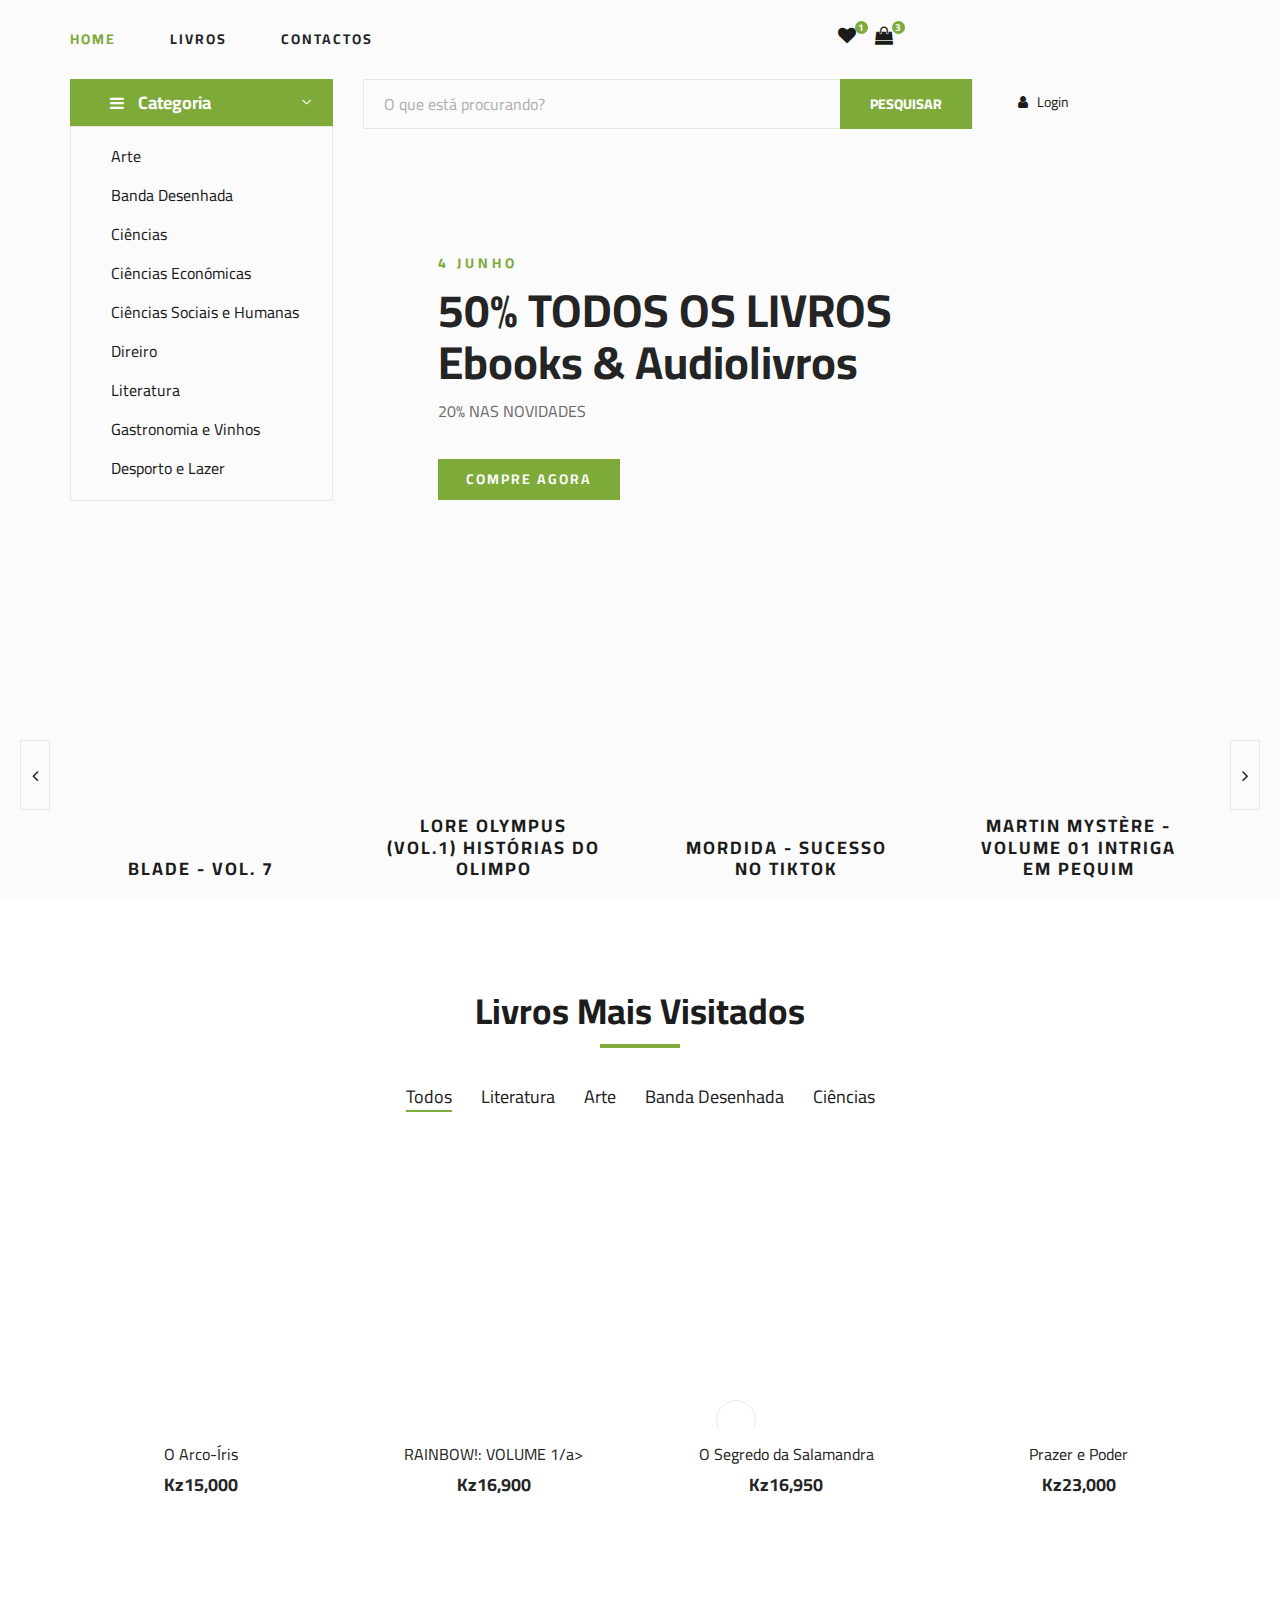
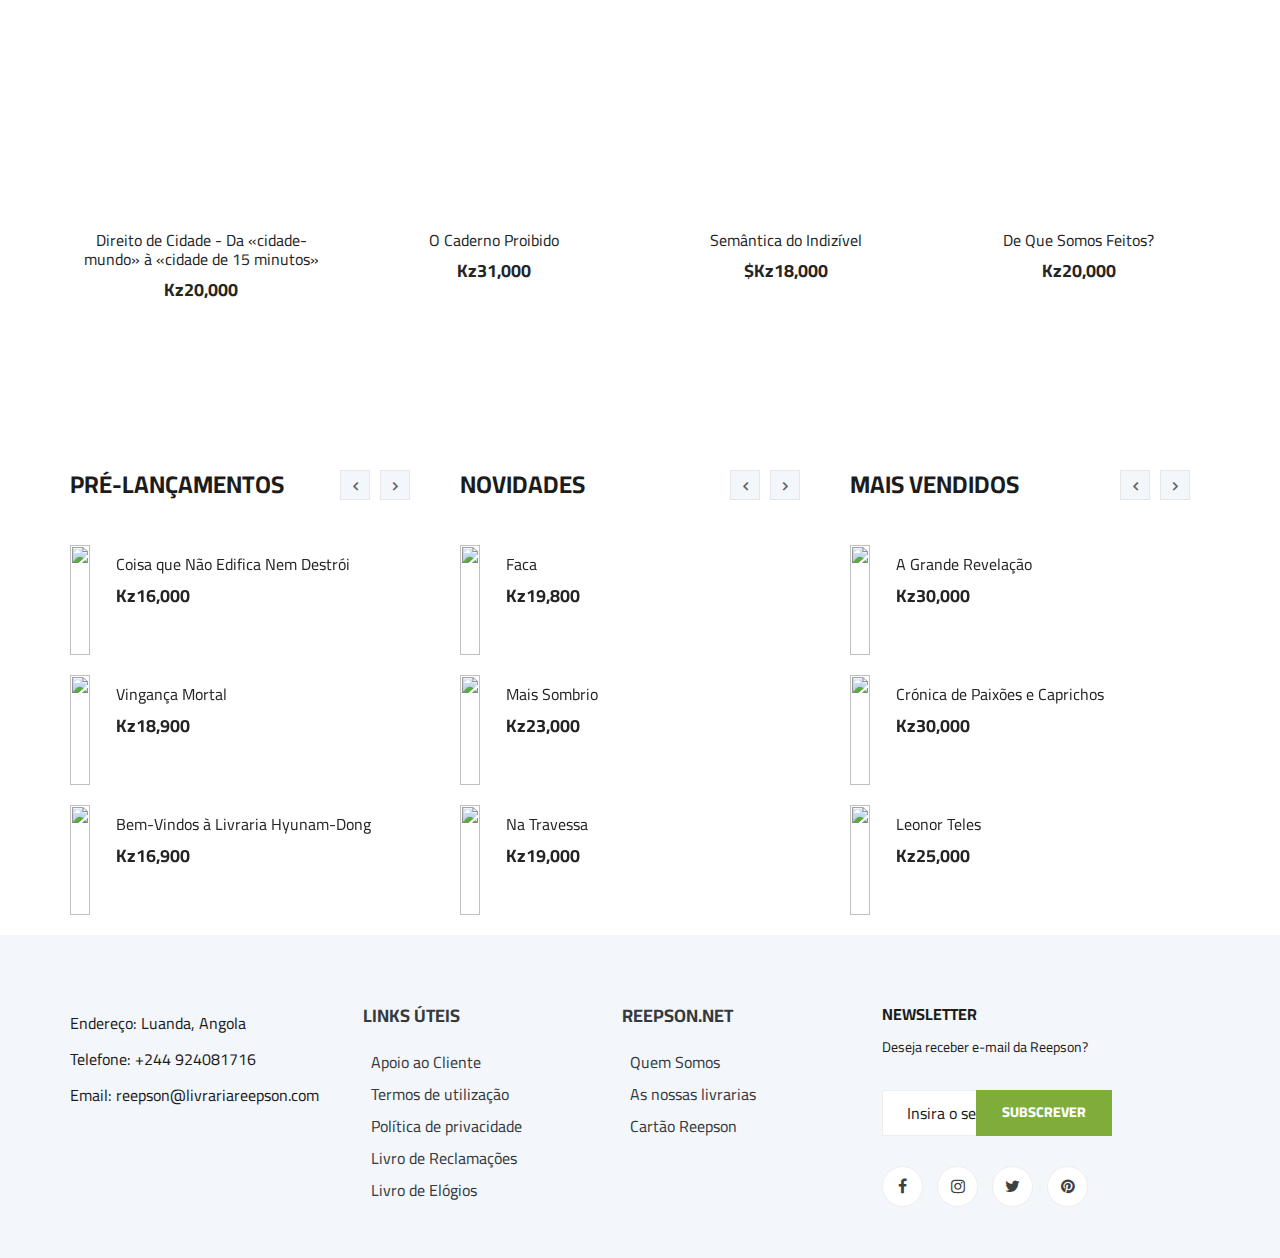
==== commit b0c8a402: "alteracao(1)" ====
--- a/front-end/views/index.html
+++ b/front-end/views/index.html
@@ -3,7 +3,7 @@
 
 <head>
     <meta charset="UTF-8">
-    <meta name="description" content="Ogani Template">
+    <meta name="description" content="Livraria Reepson">
     <meta name="keywords" content="Ogani, unica, creative, html">
     <meta name="viewport" content="width=device-width, initial-scale=1.0">
     <meta http-equiv="X-UA-Compatible" content="ie=edge">
@@ -43,19 +43,22 @@
        
         <div class="container">
             <div class="row">
-                <div class="col-lg-3">
-                    <div class="header__logo">
-                        <a href="./index.html"><img src="support/img/logo.png" alt=""></a>
-                    </div>
-                </div>
                 <div class="col-lg-6">
-                    <nav class="header__menu text-center">
+                    <nav class="header__menu">
                         <ul>
                             <li class="active"><a href="./index.html">Home</a></li>
                             <li><a href="./shop-grid.html">Livros</a></li>
                             <li><a href="./contact.html">Contactos</a></li>
                         </ul>
                     </nav>
+                </div>
+                <div class="col-lg-3">
+                    <div class="header__cart">
+                        <ul>
+                            <li><a href="#"><i class="fa fa-heart"></i> <span>1</span></a></li>
+                            <li><a href="#"><i class="fa fa-shopping-bag"></i> <span>3</span></a></li>
+                        </ul>
+                    </div>
                 </div>
             </div>
             <div class="humberger__open">
@@ -83,6 +86,8 @@
                             <li><a href="#">Ciências Sociais e Humanas</a></li>
                             <li><a href="#">Direiro</a></li>
                             <li><a href="#">Literatura</a></li>
+                            <li><a href="#">Gastronomia e Vinhos</a></li>
+                            <li><a href="#">Desporto e Lazer</a></li>
                         </ul>
                     </div>
                 </div>
@@ -512,61 +517,49 @@
             <div class="row">
                 <div class="col-lg-3 col-md-6 col-sm-6">
                     <div class="footer__about">
-                        <div class="footer__about__logo">
-                            <a href="./index.html"><img src="support/img/logo.png" alt=""></a>
-                        </div>
                         <ul>
-                            <li>Address: 60-49 Road 11378 New York</li>
-                            <li>Phone: +65 11.188.888</li>
-                            <li>Email: hello@colorlib.com</li>
+                            <li>Endereço: Luanda, Angola</li>
+                            <li>Telefone: +244 924081716</li>
+                            <li>Email: reepson@livrariareepson.com</li>
                         </ul>
                     </div>
                 </div>
-                <div class="col-lg-4 col-md-6 col-sm-6 offset-lg-1">
-                    <div class="footer__widget">
-                        <h6>Useful Links</h6>
-                        <ul>
-                            <li><a href="#">About Us</a></li>
-                            <li><a href="#">About Our Shop</a></li>
-                            <li><a href="#">Secure Shopping</a></li>
-                            <li><a href="#">Delivery infomation</a></li>
-                            <li><a href="#">Privacy Policy</a></li>
-                            <li><a href="#">Our Sitemap</a></li>
-                        </ul>
-                        <ul>
-                            <li><a href="#">Who We Are</a></li>
-                            <li><a href="#">Our Services</a></li>
-                            <li><a href="#">Projects</a></li>
-                            <li><a href="#">Contact</a></li>
-                            <li><a href="#">Innovation</a></li>
-                            <li><a href="#">Testimonials</a></li>
-                        </ul>
-                    </div>
-                </div>
-                <div class="col-lg-4 col-md-12">
-                    <div class="footer__widget">
-                        <h6>Join Our Newsletter Now</h6>
-                        <p>Get E-mail updates about our latest shop and special offers.</p>
-                        <form action="#">
-                            <input type="text" placeholder="Enter your mail">
-                            <button type="submit" class="site-btn">Subscribe</button>
-                        </form>
-                        <div class="footer__widget__social">
-                            <a href="#"><i class="fa fa-facebook"></i></a>
-                            <a href="#"><i class="fa fa-instagram"></i></a>
-                            <a href="#"><i class="fa fa-twitter"></i></a>
-                            <a href="#"><i class="fa fa-pinterest"></i></a>
-                        </div>
-                    </div>
-                </div>
-            </div>
-            <div class="row">
-                <div class="col-lg-12">
-                    <div class="footer__copyright">
-                        <div class="footer__copyright__text"><p><!-- Link back to Colorlib can't be removed. Template is licensed under CC BY 3.0. -->
-  Copyright &copy;<script>document.write(new Date().getFullYear());</script> All rights reserved | This template is made with <i class="fa fa-heart" aria-hidden="true"></i> by <a href="https://colorlib.com" target="_blank">Colorlib</a>
-  <!-- Link back to Colorlib can't be removed. Template is licensed under CC BY 3.0. --></p></div>
-                        <div class="footer__copyright__payment"><img src="support/img/payment-item.png" alt=""></div>
+                <div class="col-lg-8 col-md-12">
+                    <div class="row">
+                        <div class="col-md-4 mb-5">
+                            <h5 class="font-weight-bold text-dark mb-4">LINKS ÚTEIS</h5>
+                            <div class="d-flex flex-column justify-content-start">
+                                <a class="text-dark mb-2" href="index.html"><i class="fa mr-2"></i>Apoio ao Cliente</a>
+                                <a class="text-dark mb-2" href="shop.html"><i class="fa mr-2"></i>Termos de utilização</a>
+                                <a class="text-dark mb-2" href="detail.html"><i class="fa mr-2"></i>Política de privacidade</a>
+                                <a class="text-dark mb-2" href="cart.html"><i class="fa mr-2"></i>Livro de Reclamações</a>
+                                <a class="text-dark mb-2" href="cart.html"><i class="fa mr-2"></i>Livro de Elógios</a>
+                            </div>
+                        </div>
+                        <div class="col-md-4 mb-5">
+                            <h5 class="font-weight-bold text-dark mb-4">REEPSON.NET</h5>
+                            <div class="d-flex flex-column justify-content-start">
+                                <a class="text-dark mb-2" href="index.html"><i class="fa mr-2"></i>Quem Somos</a>
+                                <a class="text-dark mb-2" href="shop.html"><i class="fa mr-2"></i>As nossas livrarias</a>
+                                <a class="text-dark mb-2" href="detail.html"><i class="fa mr-2"></i>Cartão Reepson</a>
+                            </div>
+                        </div>
+                        <div class="col-lg-4 col-md-12">
+                            <div class="footer__widget">
+                                <h6>NEWSLETTER</h6>
+                                <p>Deseja receber e-mail da Reepson?</p>
+                                <form action="#">
+                                    <input type="text" placeholder=" Insira o seu email ">
+                                    <button type="submit" class="site-btn">Subscrever</button>
+                                </form>
+                                <div class="footer__widget__social">
+                                    <a href="#"><i class="fa fa-facebook"></i></a>
+                                    <a href="#"><i class="fa fa-instagram"></i></a>
+                                    <a href="#"><i class="fa fa-twitter"></i></a>
+                                    <a href="#"><i class="fa fa-pinterest"></i></a>
+                                </div>
+                            </div>
+                        </div>
                     </div>
                 </div>
             </div>
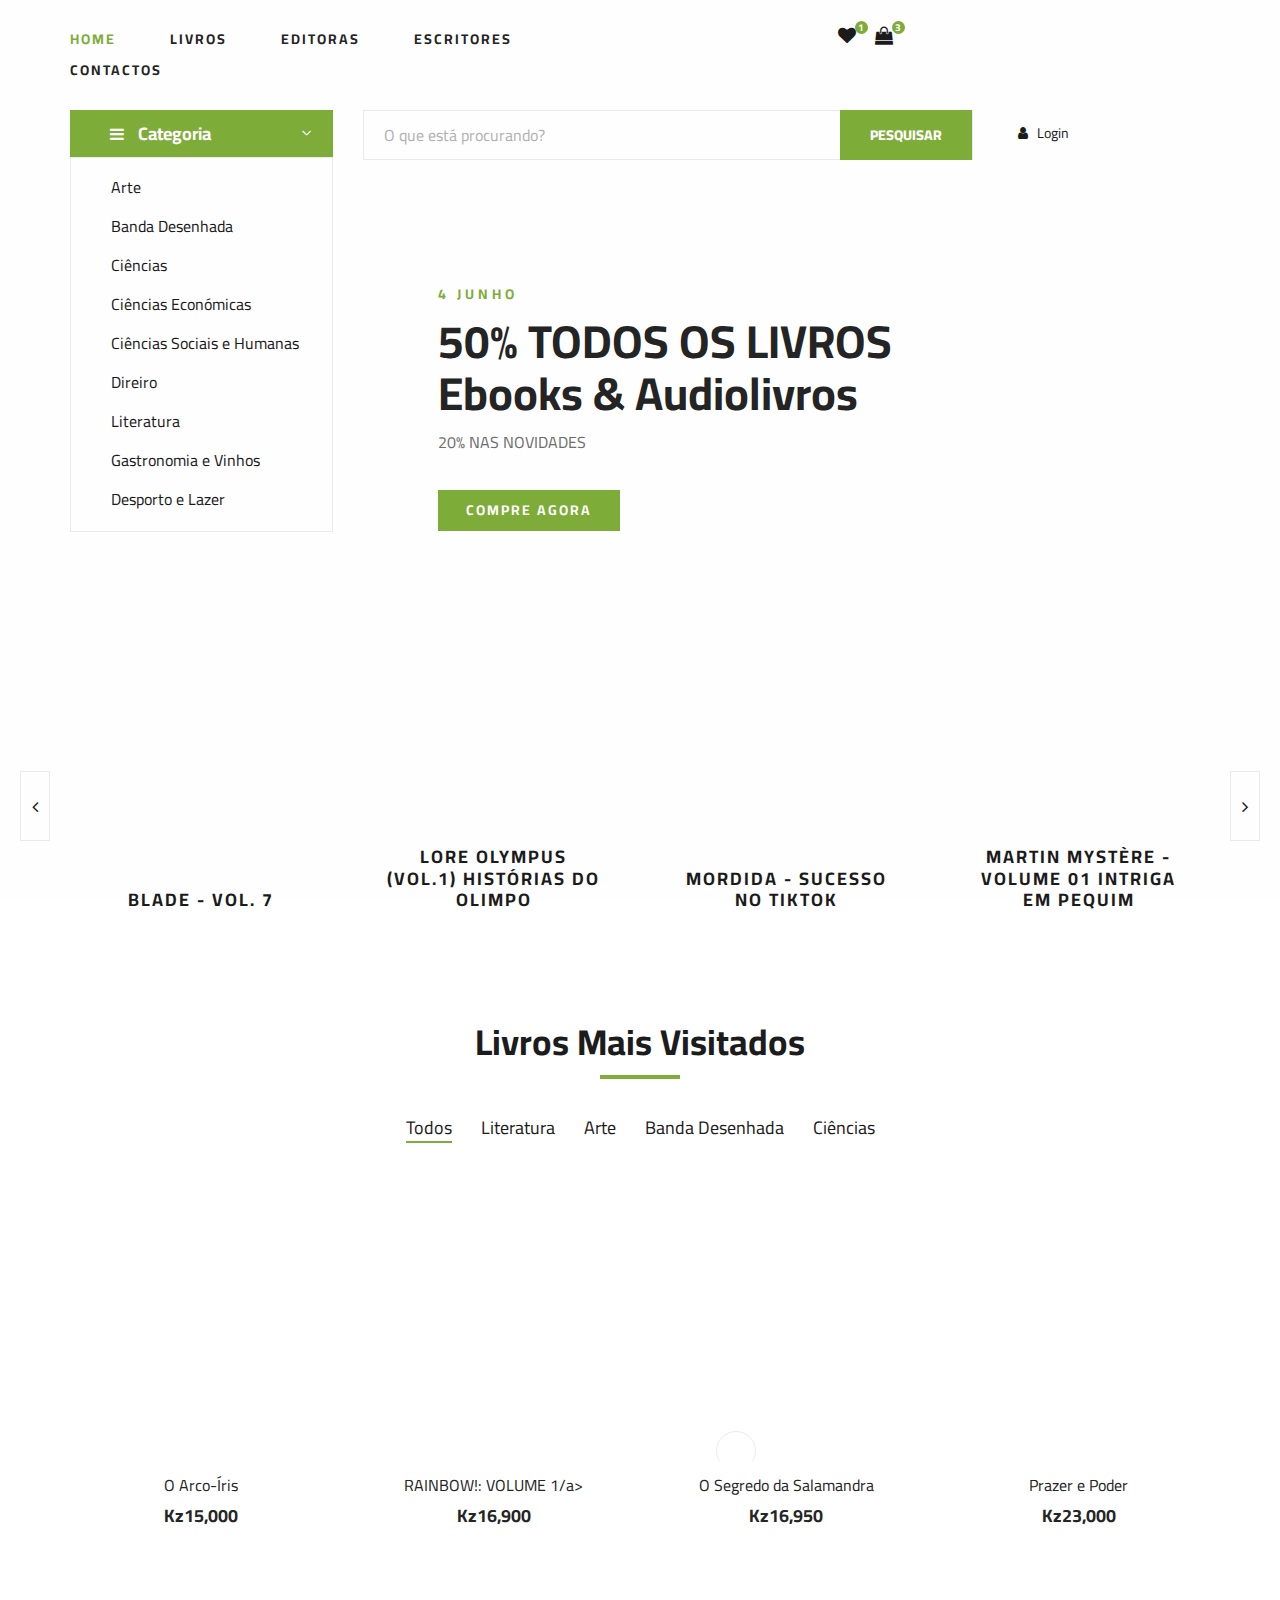
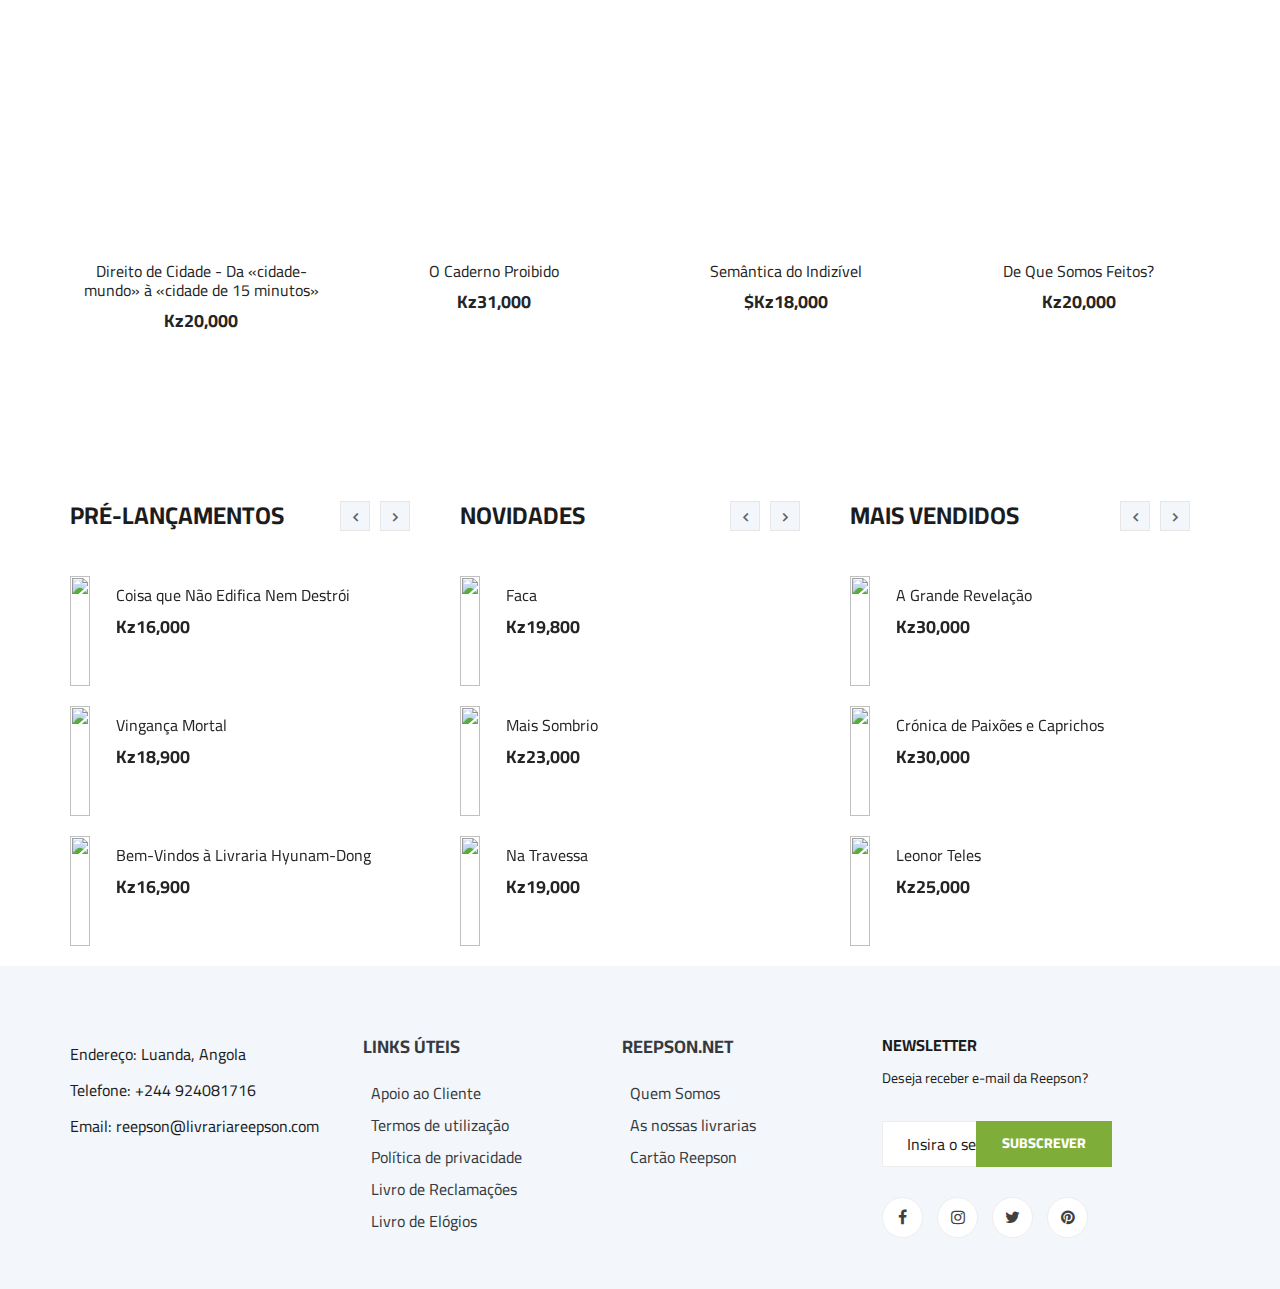
==== commit 8d6eadac: "alteracao(5)" ====
--- a/front-end/views/index.html
+++ b/front-end/views/index.html
@@ -48,6 +48,8 @@
                         <ul>
                             <li class="active"><a href="./index.html">Home</a></li>
                             <li><a href="./shop-grid.html">Livros</a></li>
+                            <li><a href="./contact.html">Editoras</a></li>
+                            <li><a href="./shop-grid.html">Escritores</a></li>
                             <li><a href="./contact.html">Contactos</a></li>
                         </ul>
                     </nav>
--- a/front-end/views/support/css/style.css
+++ b/front-end/views/support/css/style.css
@@ -3465,4 +3465,6 @@
 	.blog__details__hero__text h2 {
 		font-size: 24px;
 	}
+
+
 }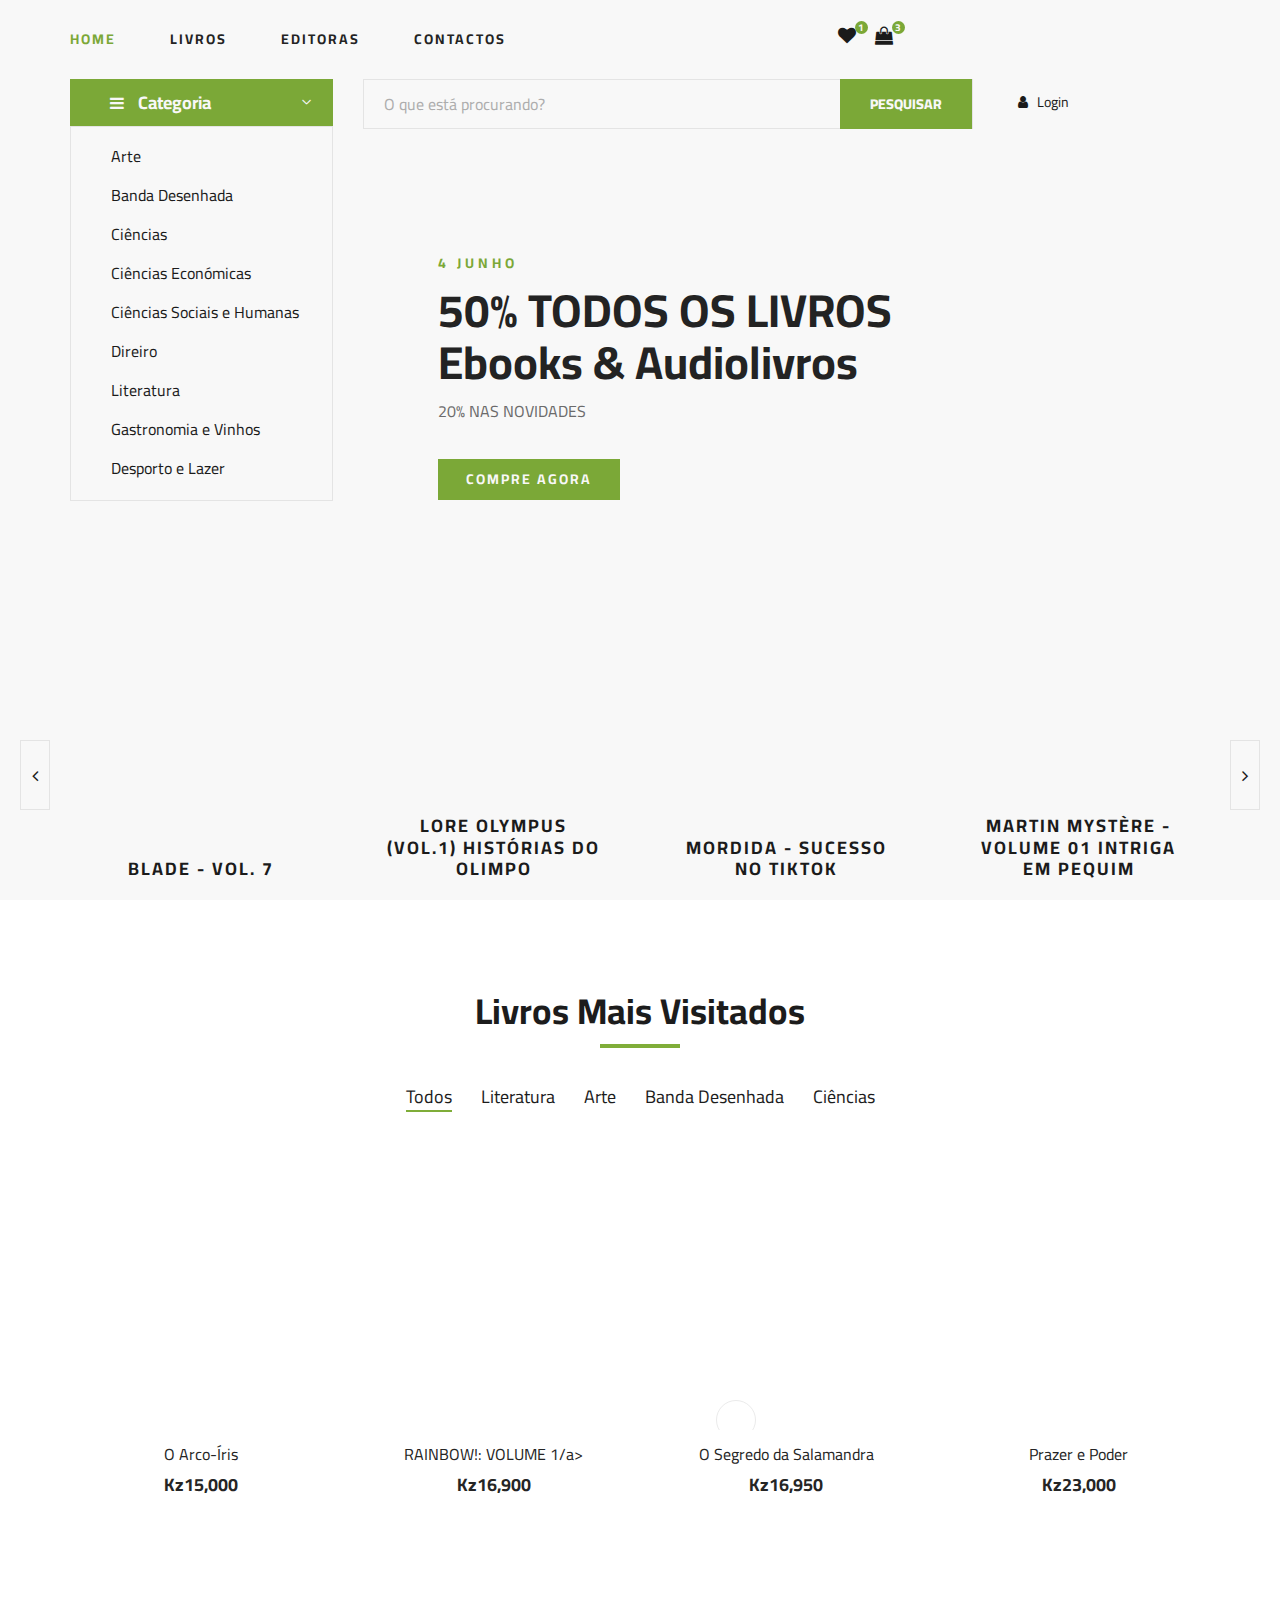
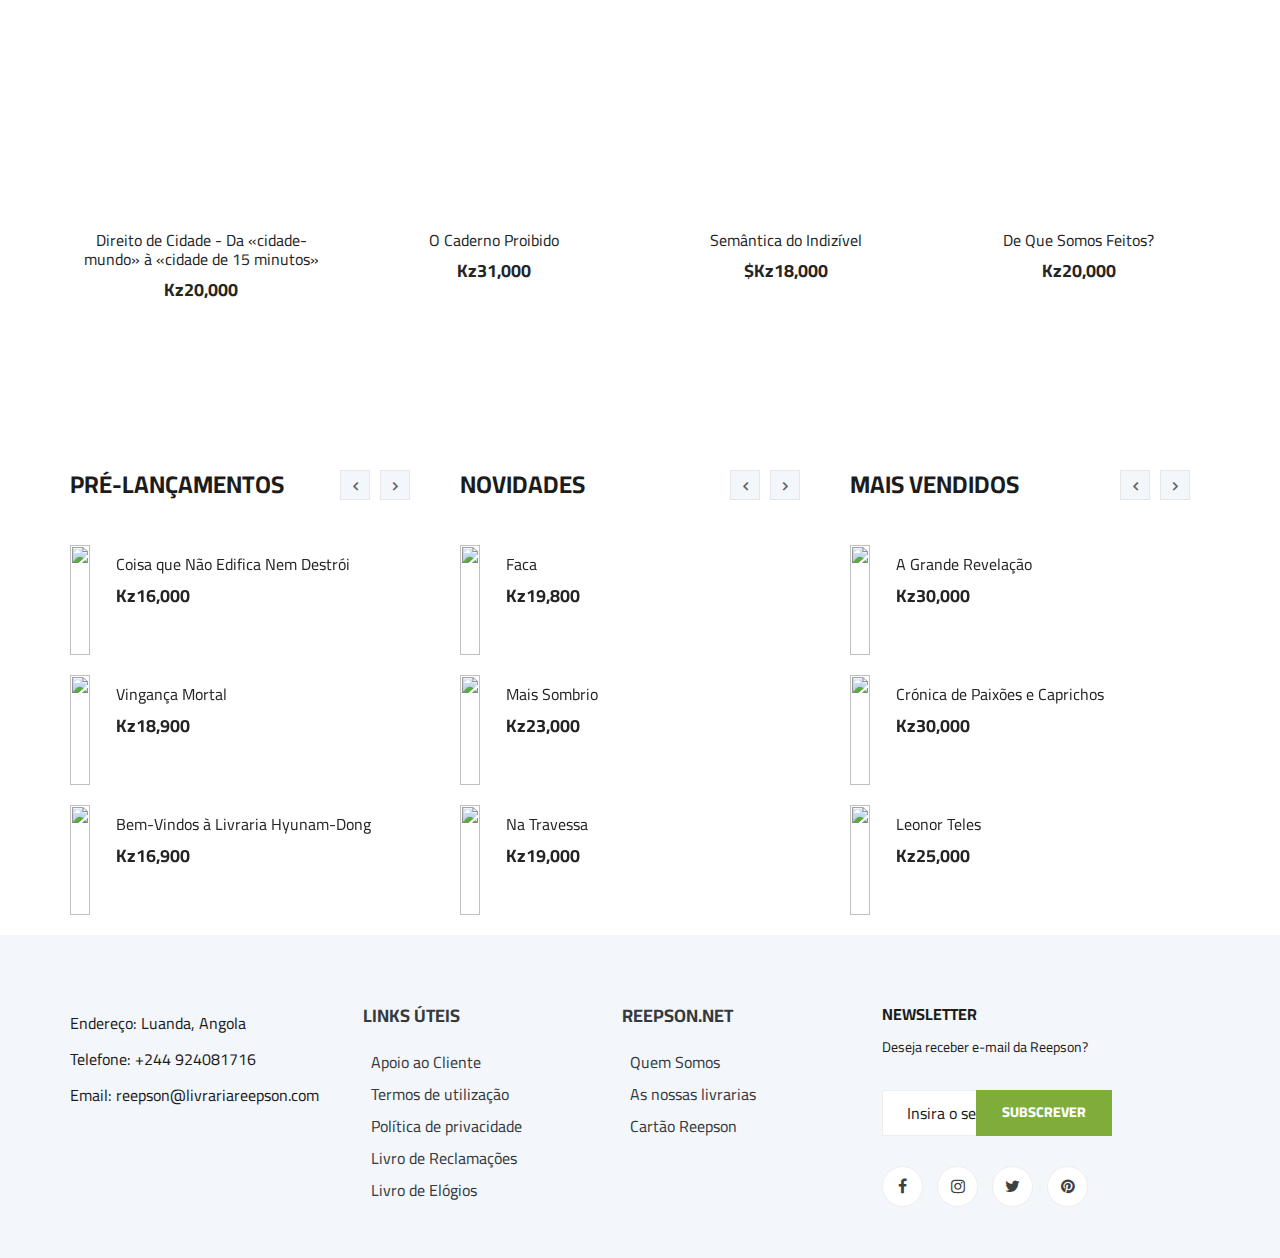
==== commit 49026bdc: "alteracao(6)" ====
--- a/front-end/views/index.html
+++ b/front-end/views/index.html
@@ -49,7 +49,6 @@
                             <li class="active"><a href="./index.html">Home</a></li>
                             <li><a href="./shop-grid.html">Livros</a></li>
                             <li><a href="./contact.html">Editoras</a></li>
-                            <li><a href="./shop-grid.html">Escritores</a></li>
                             <li><a href="./contact.html">Contactos</a></li>
                         </ul>
                     </nav>
